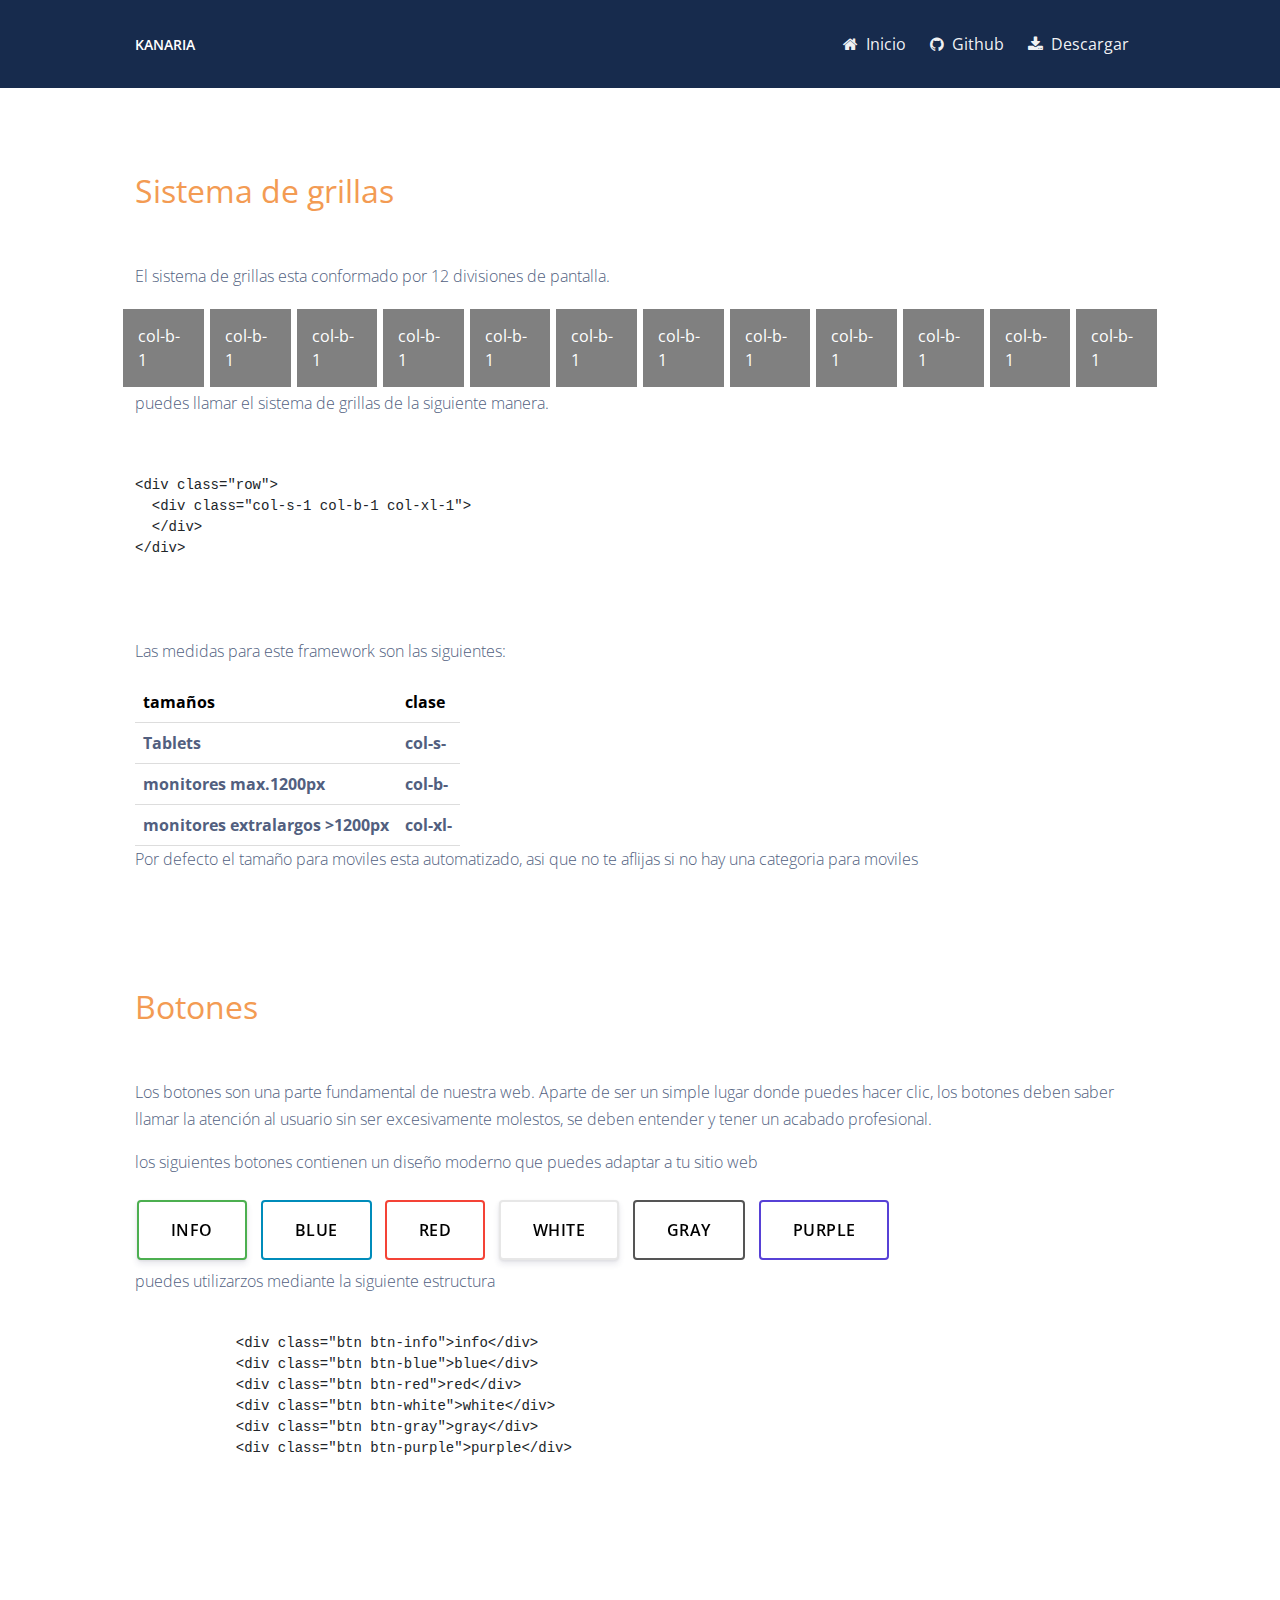
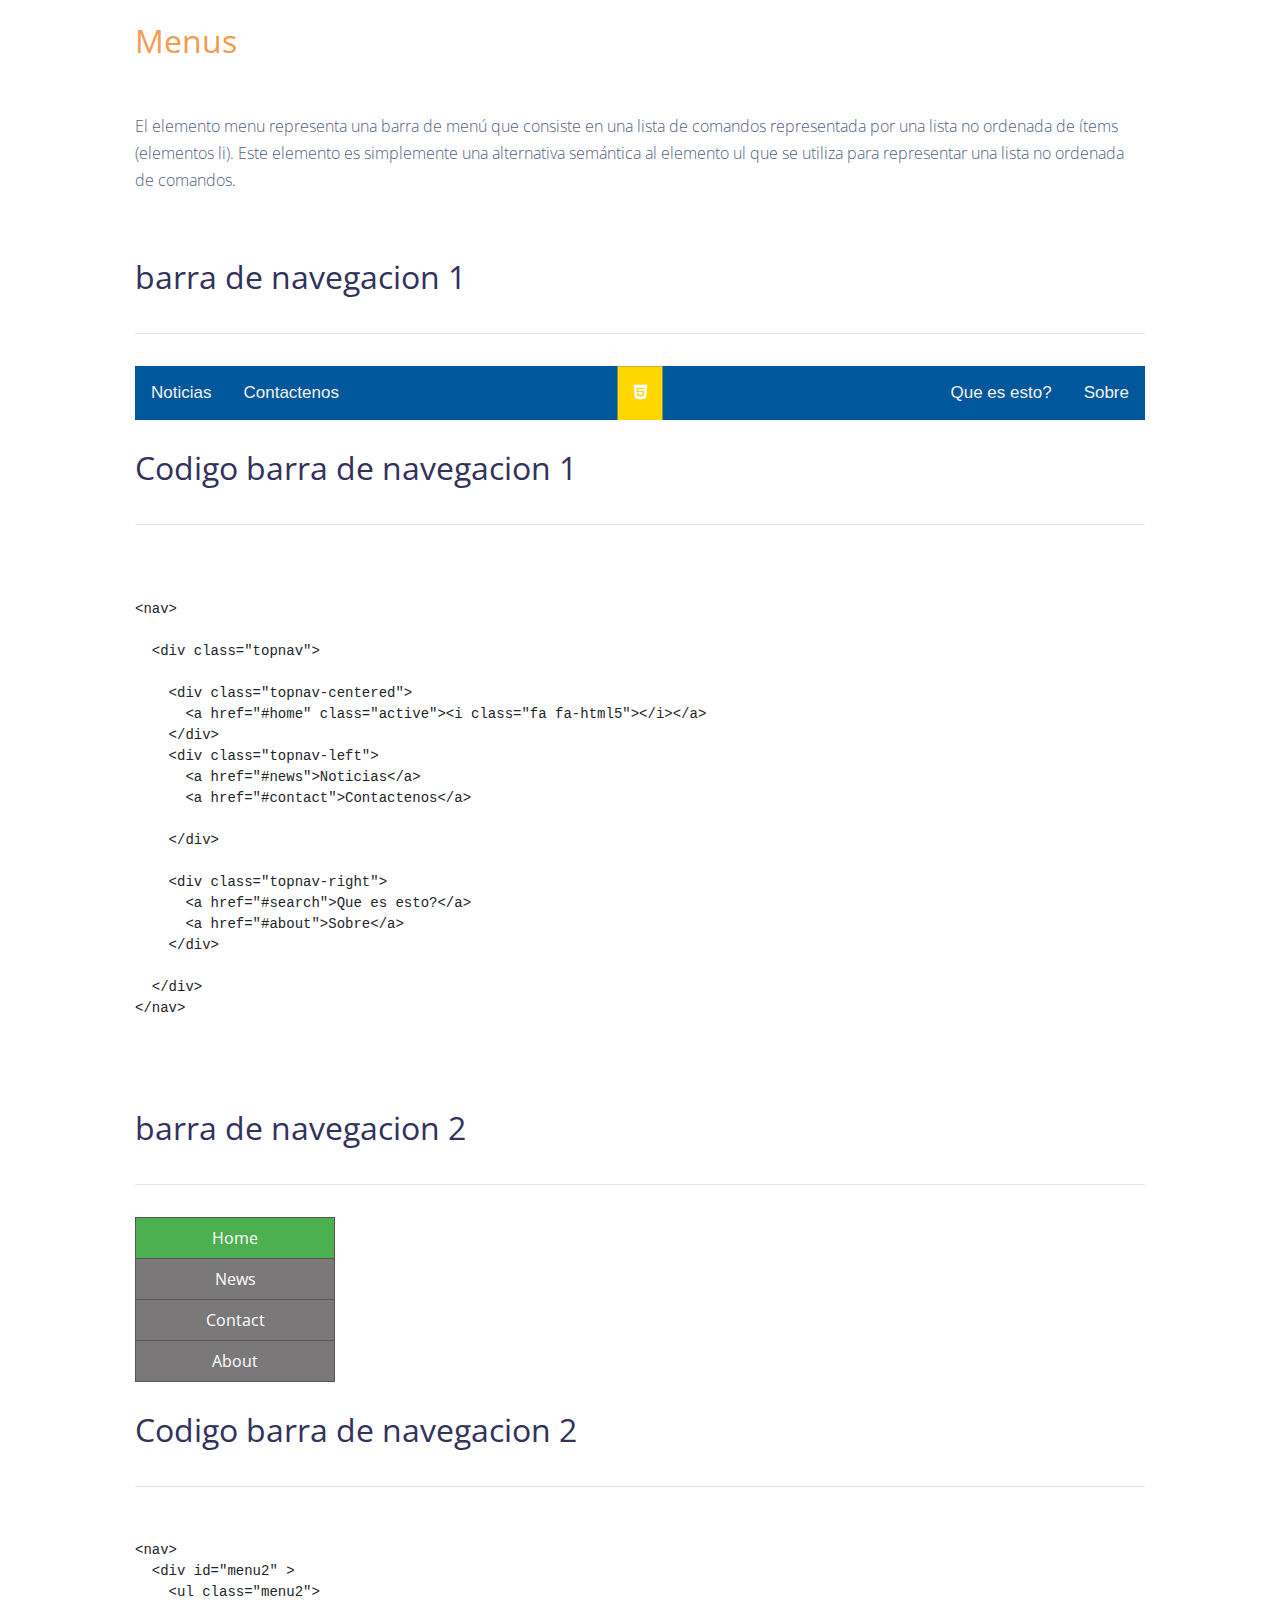
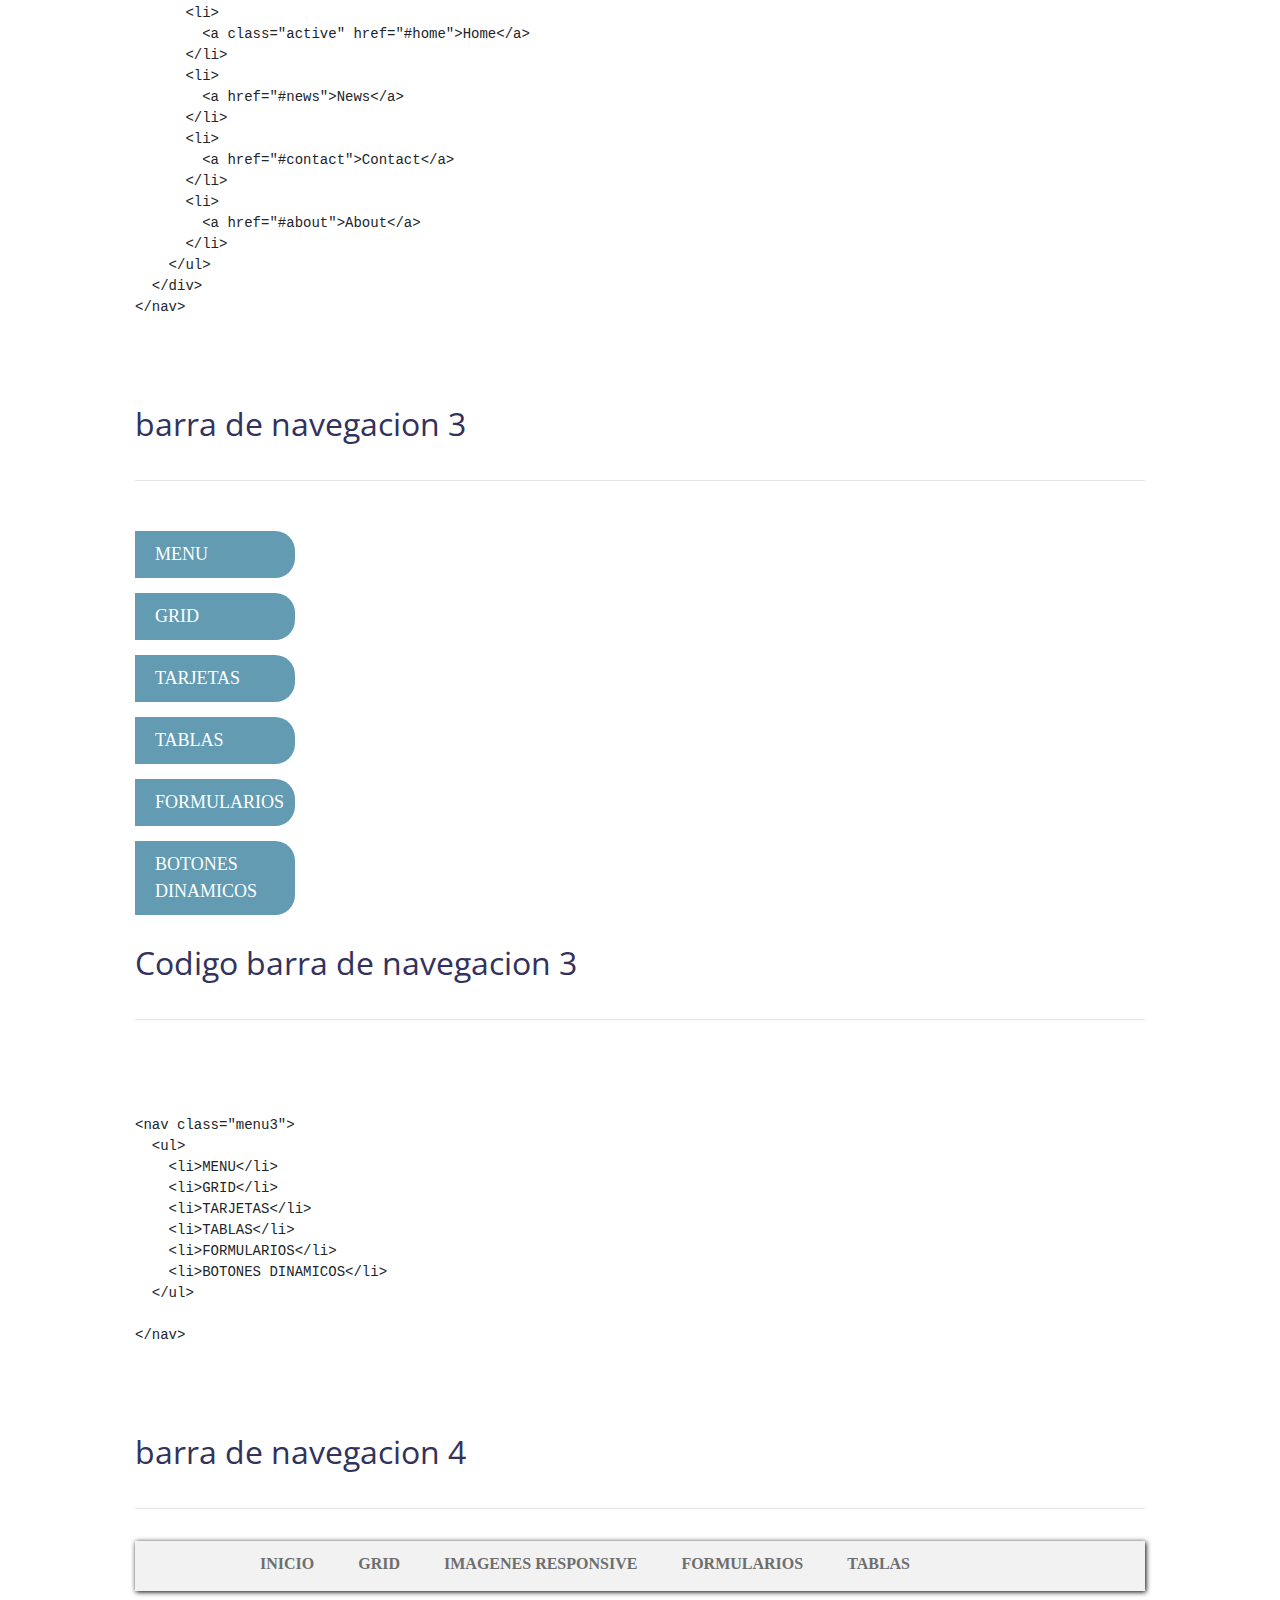
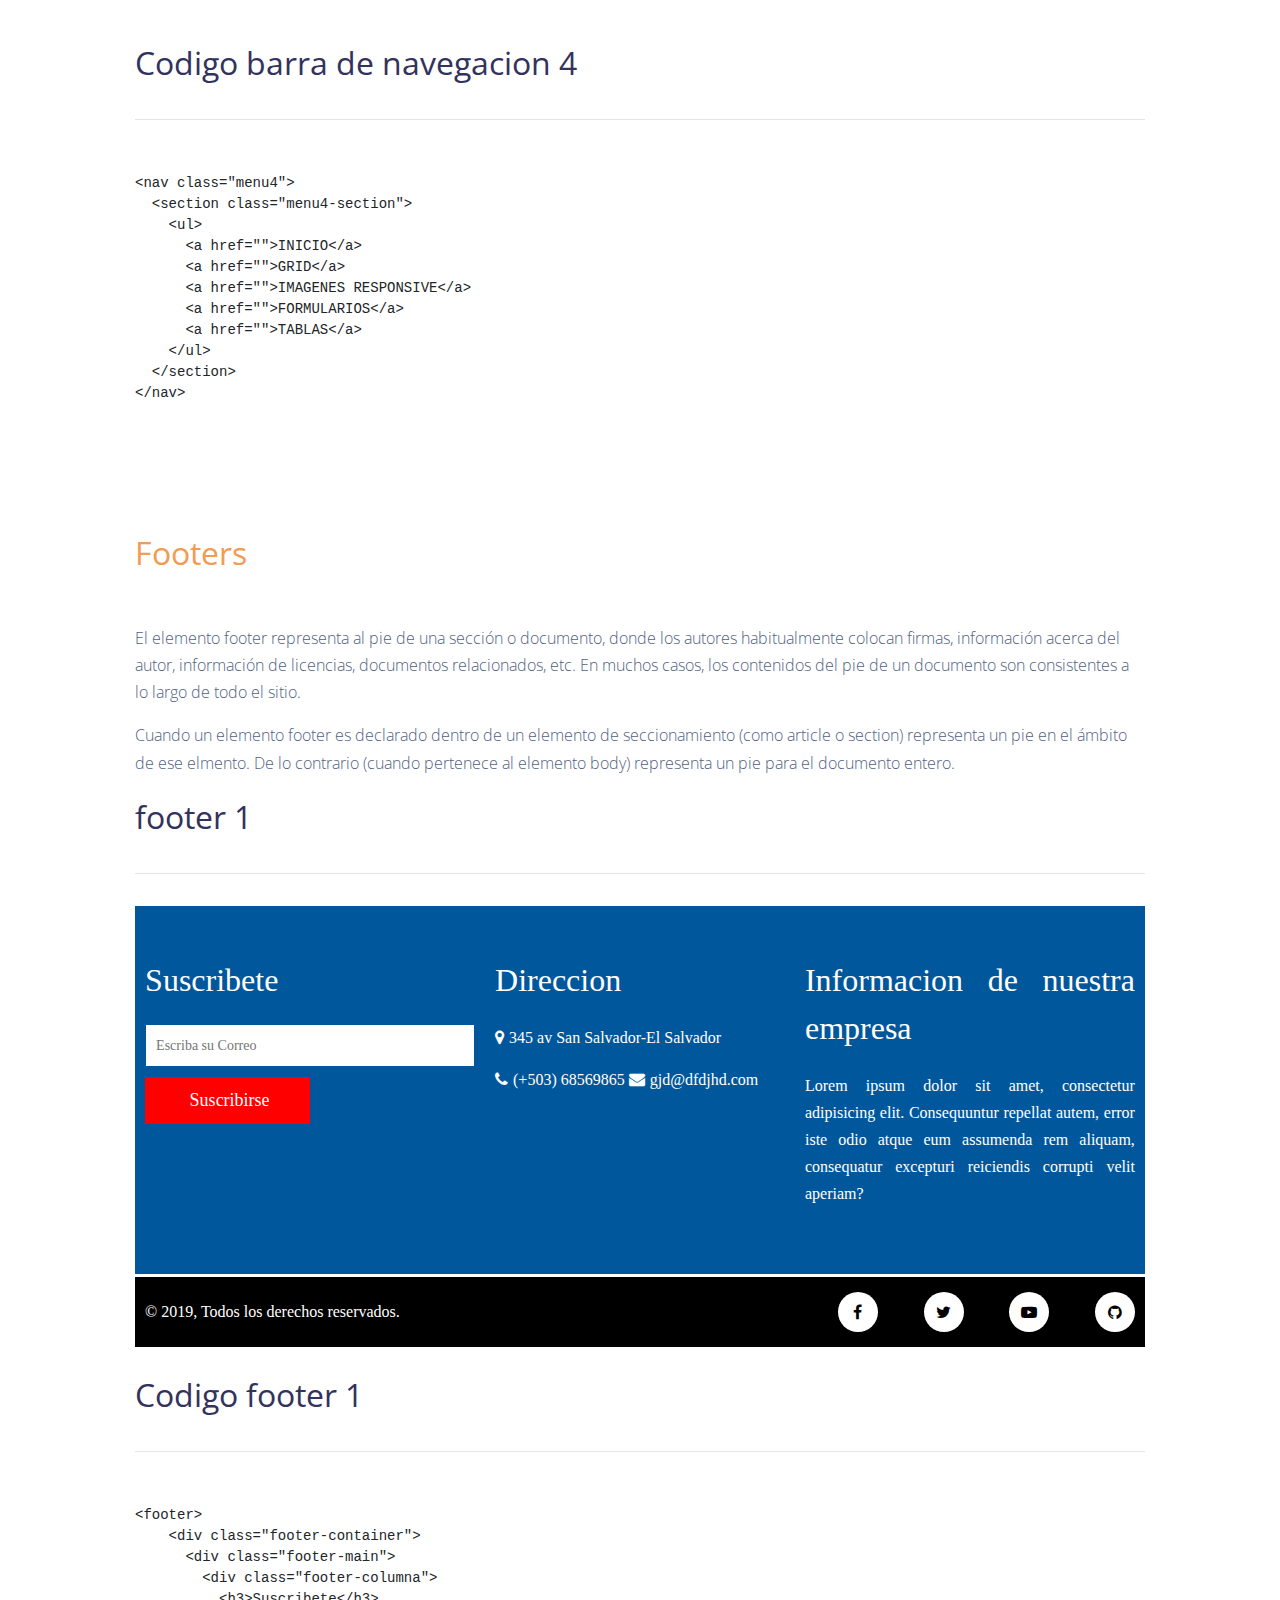
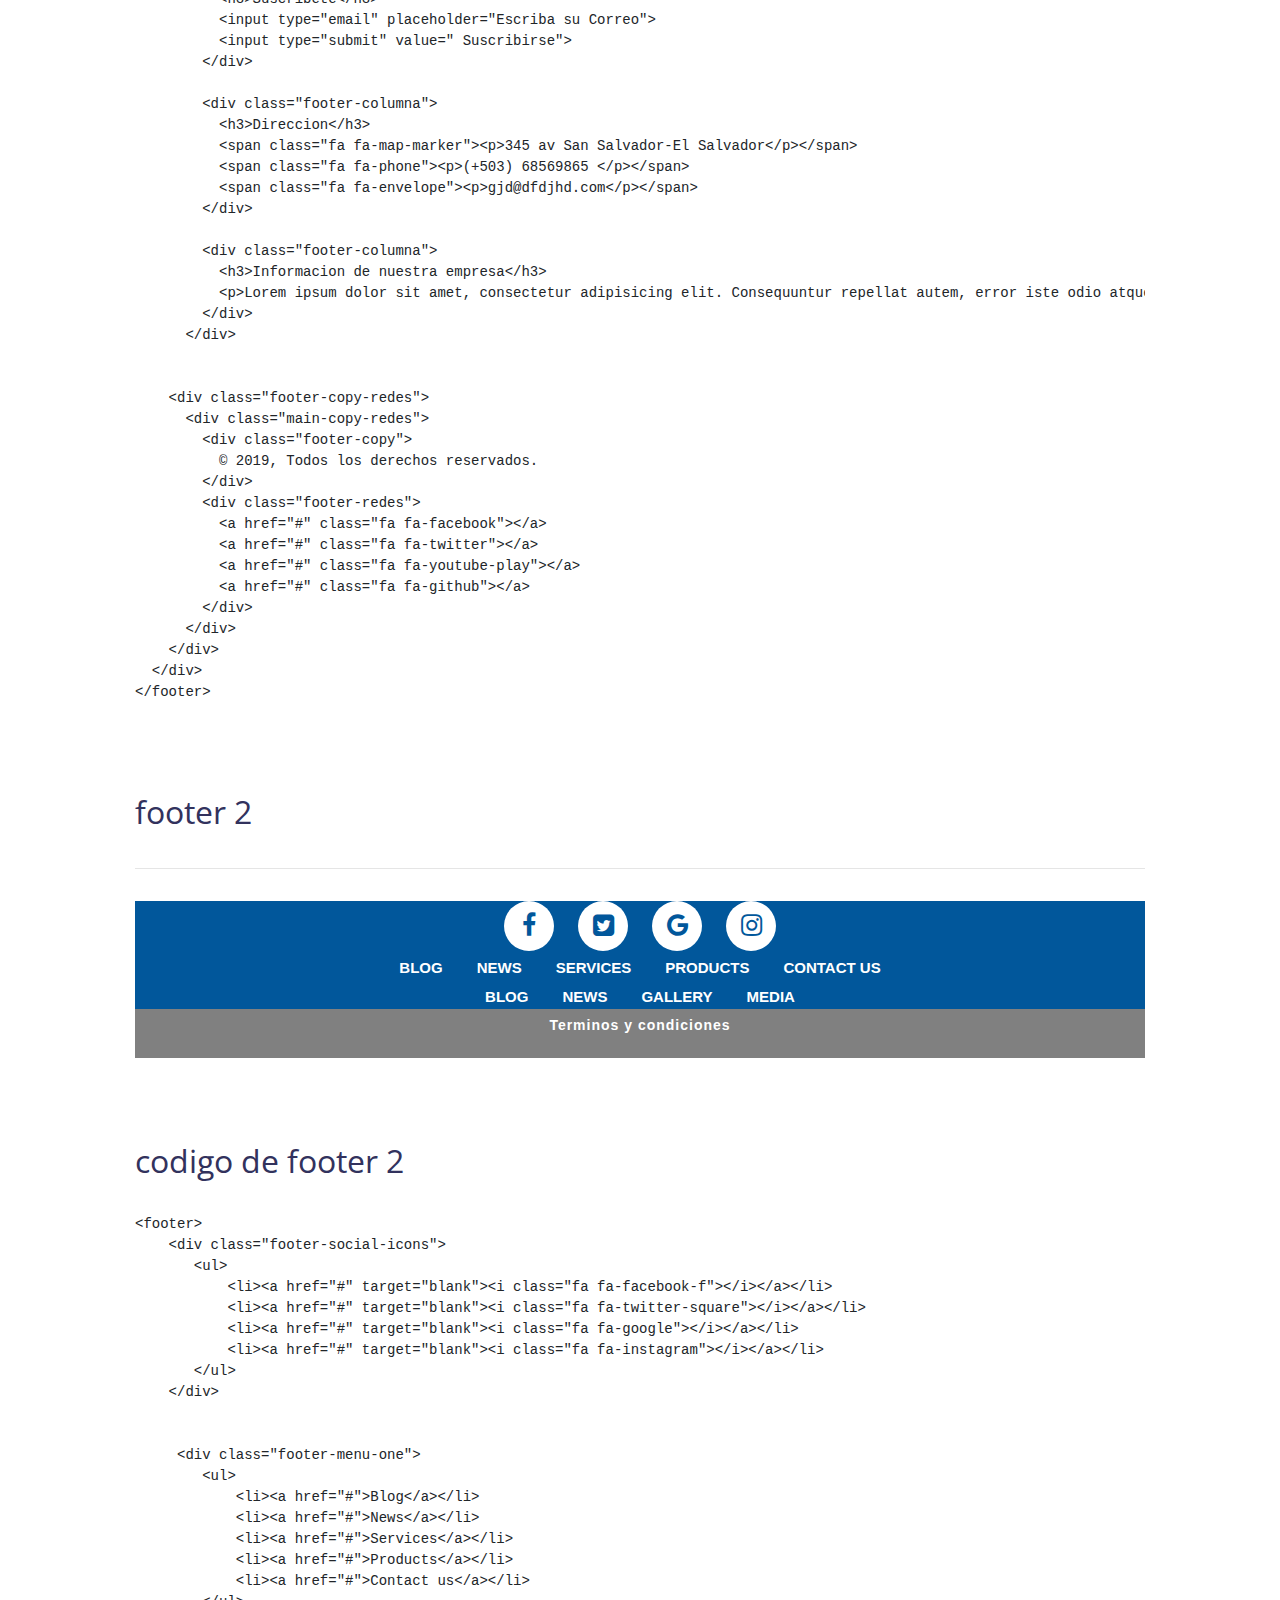
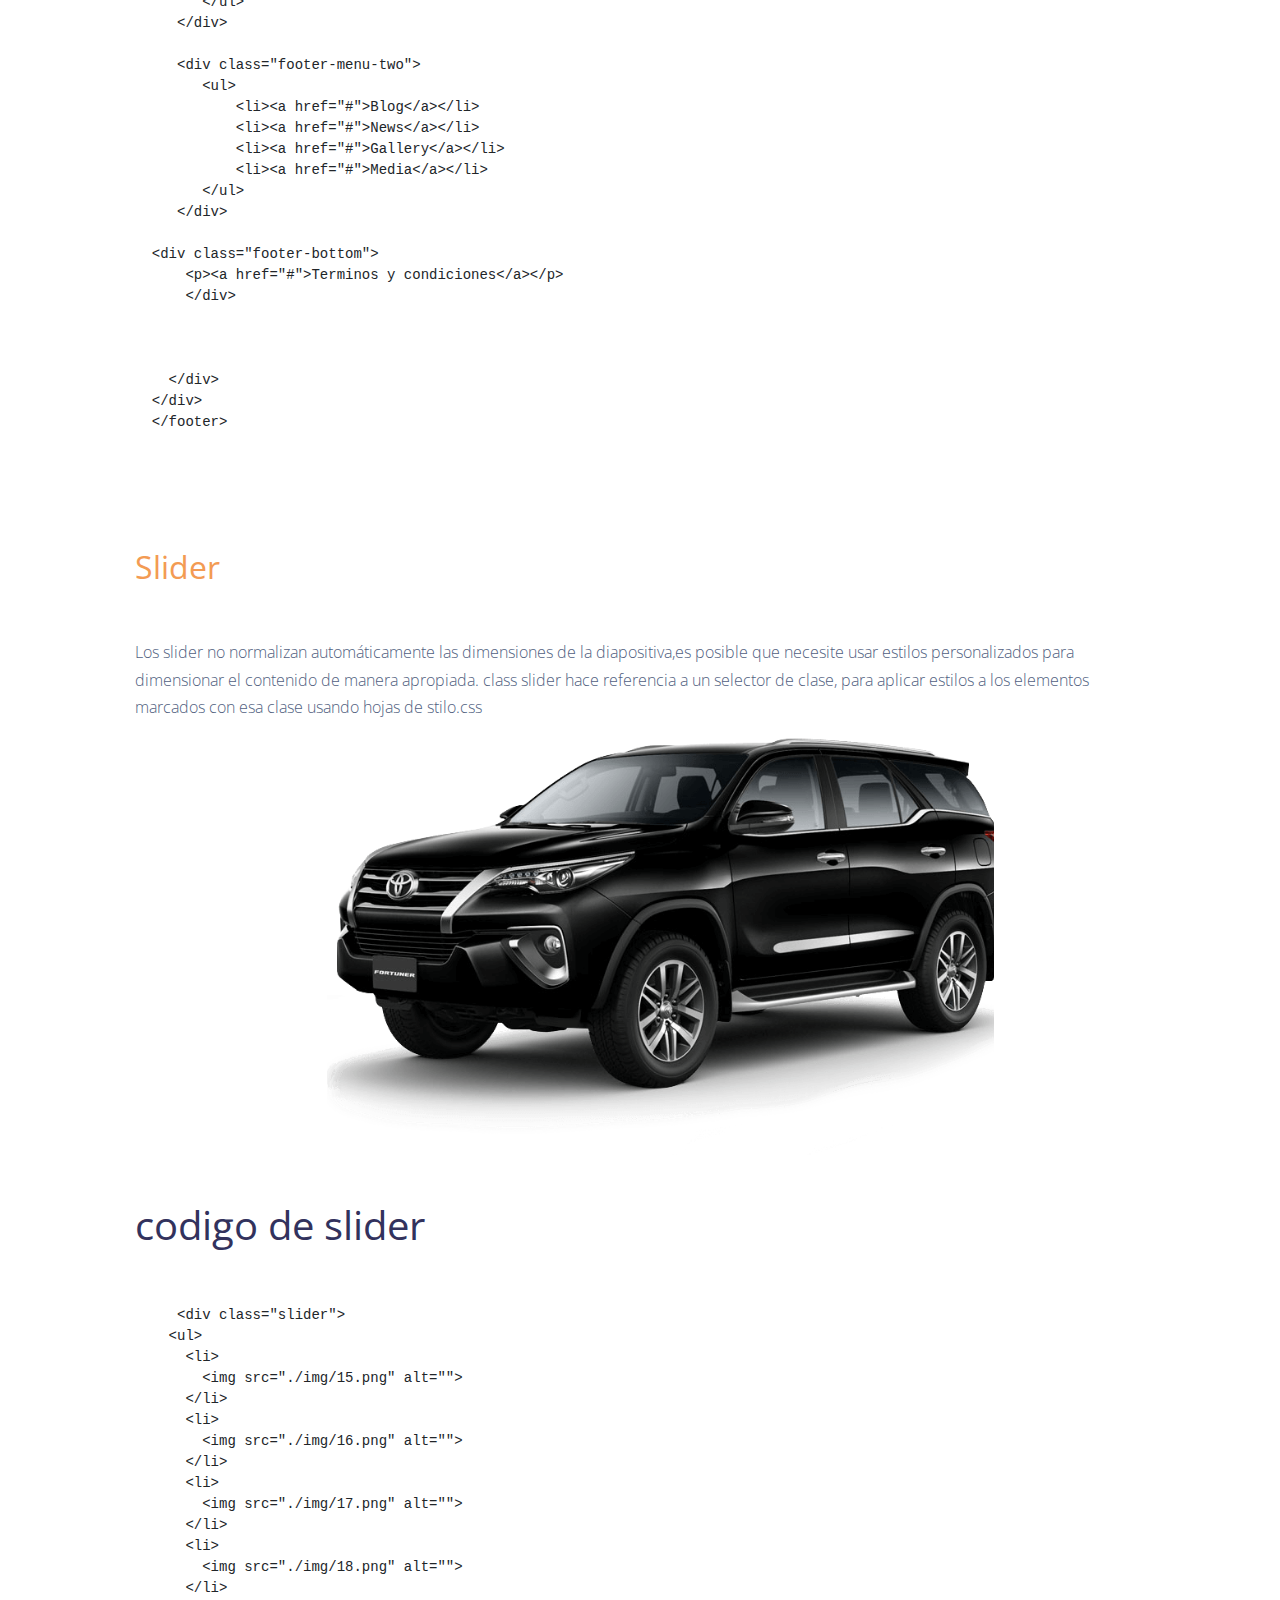
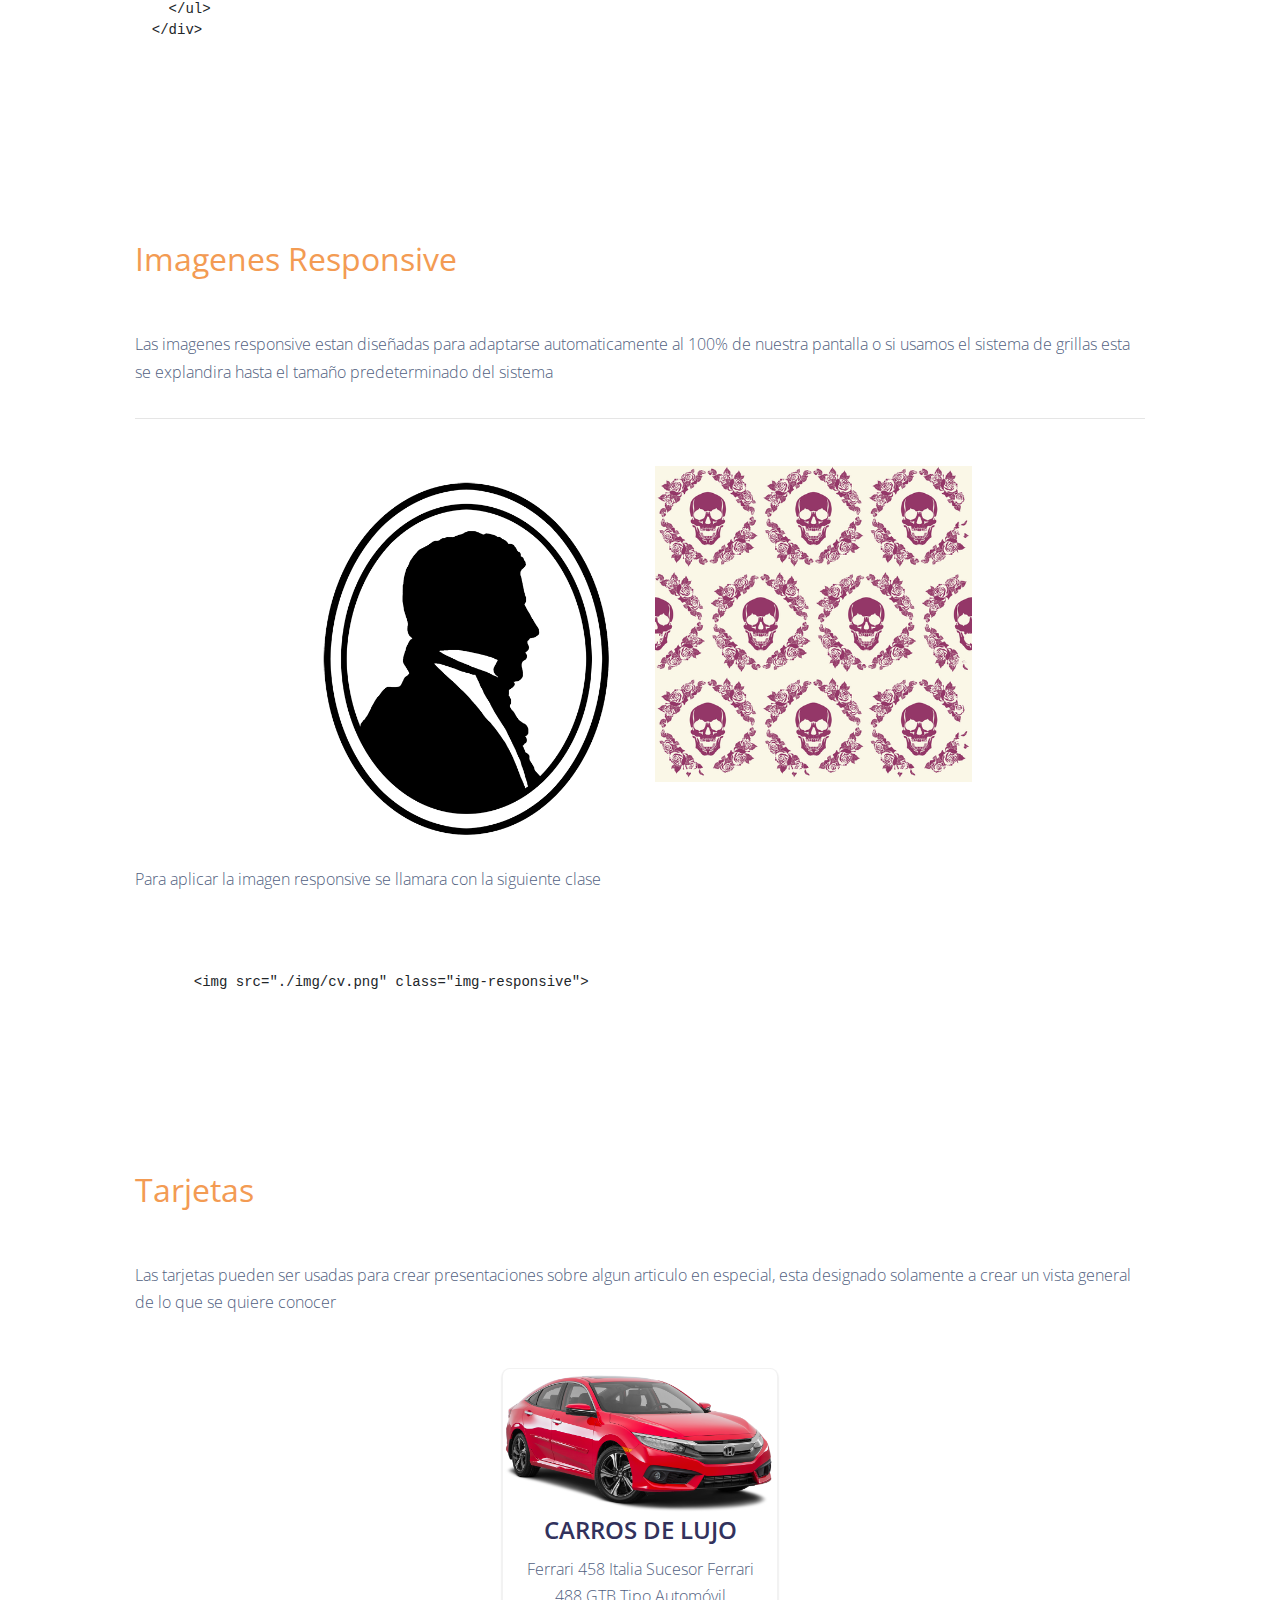
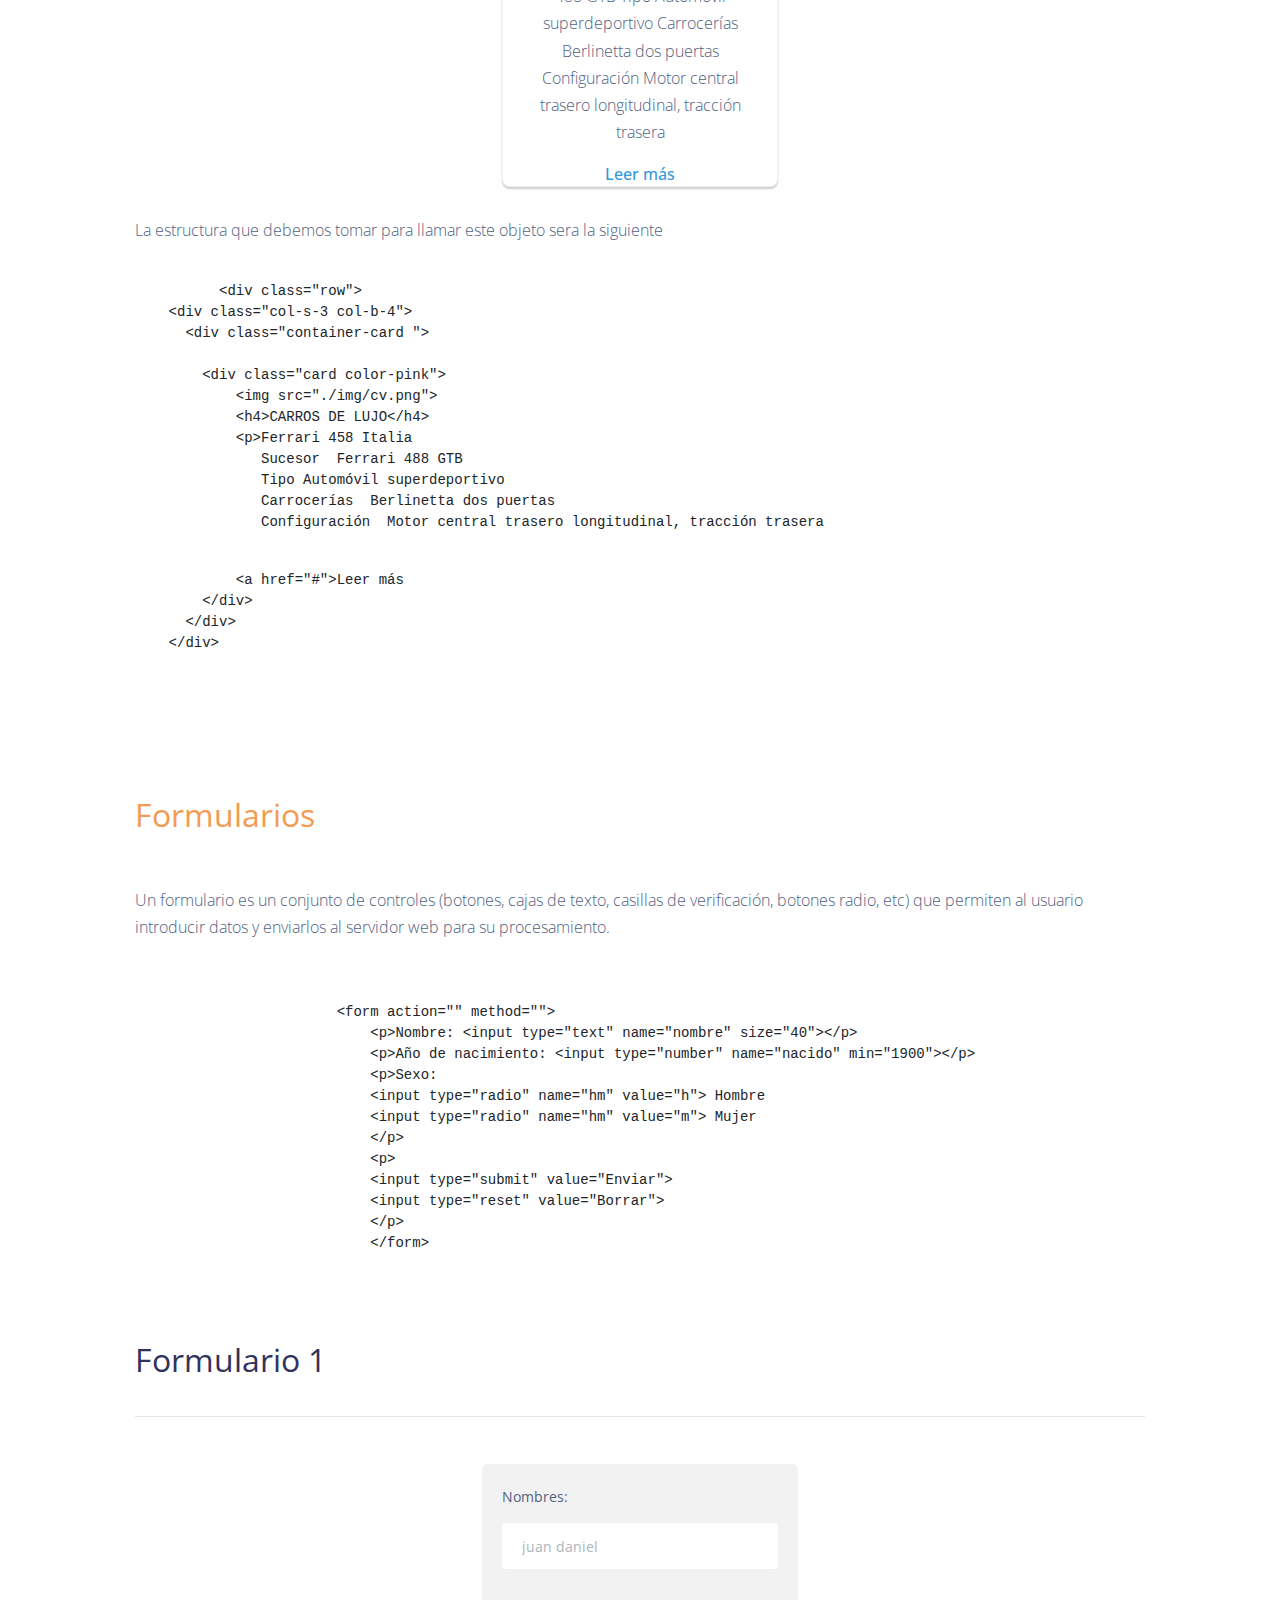
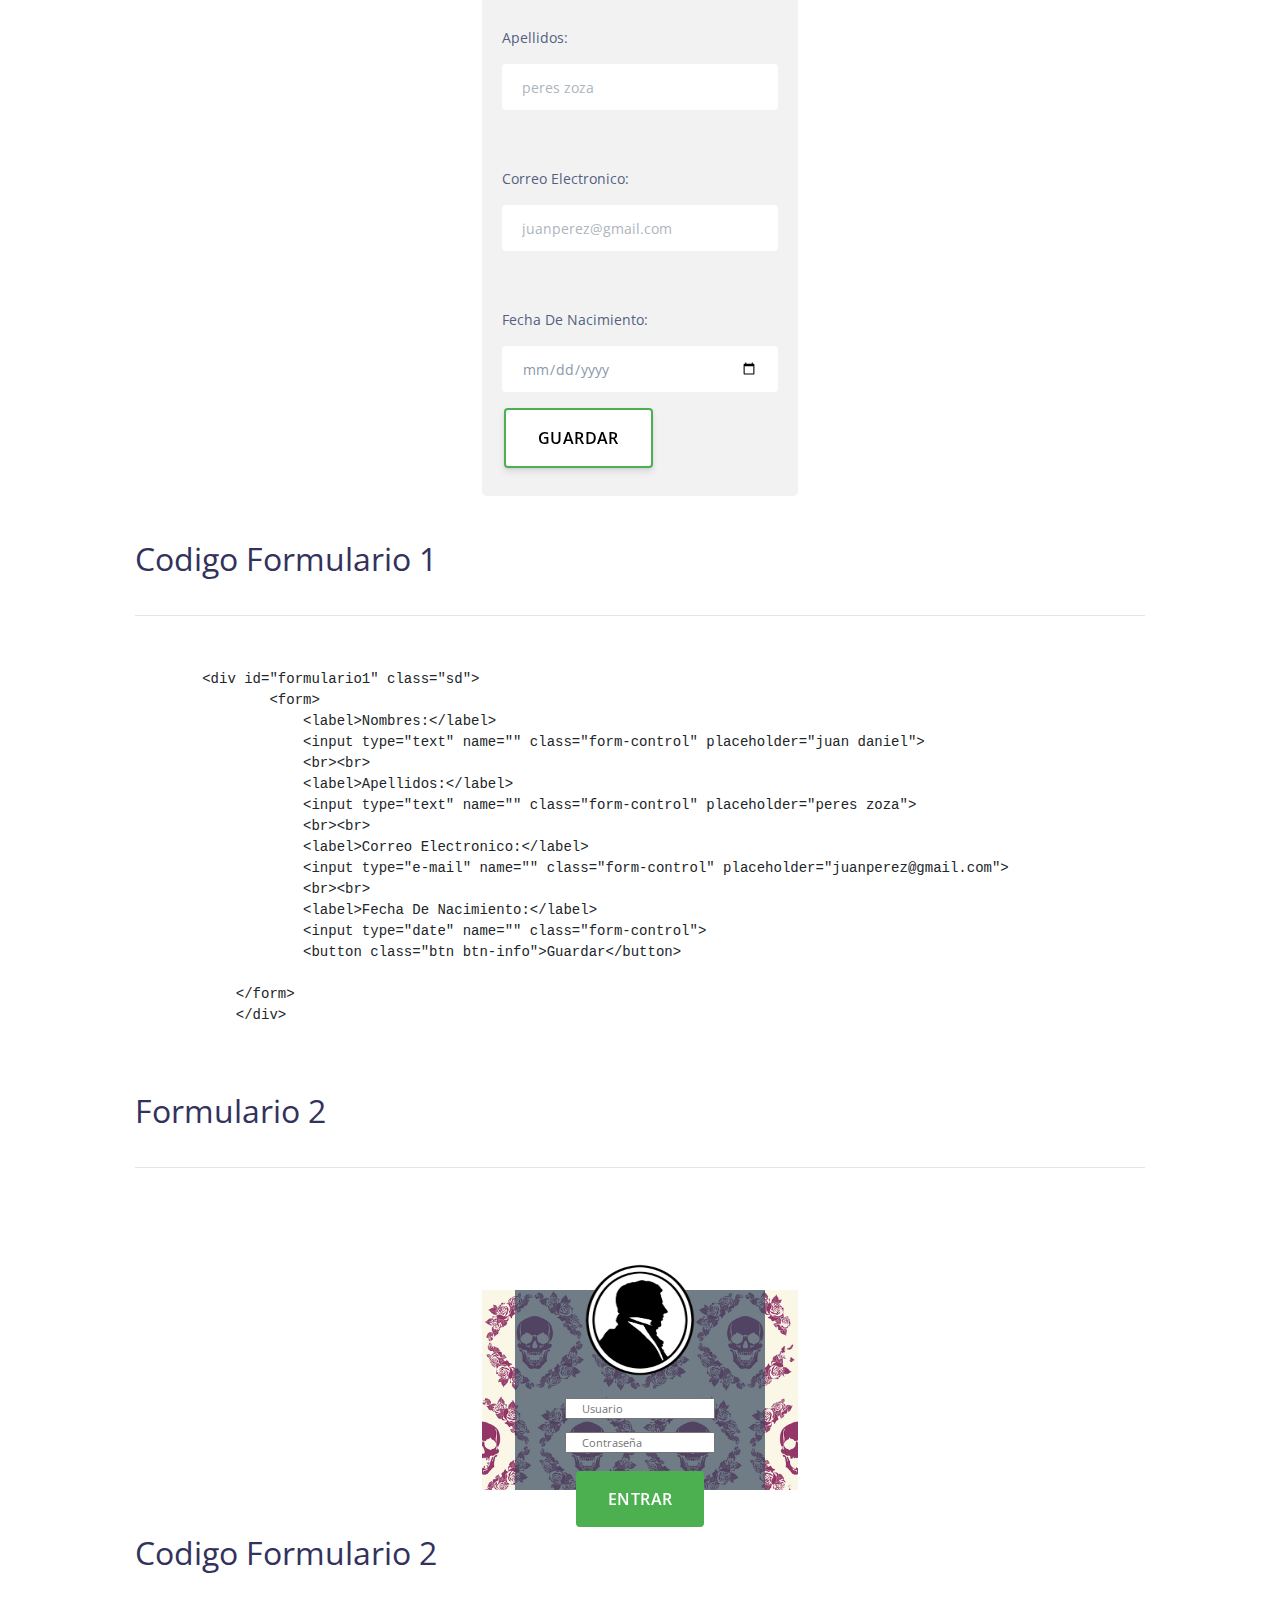
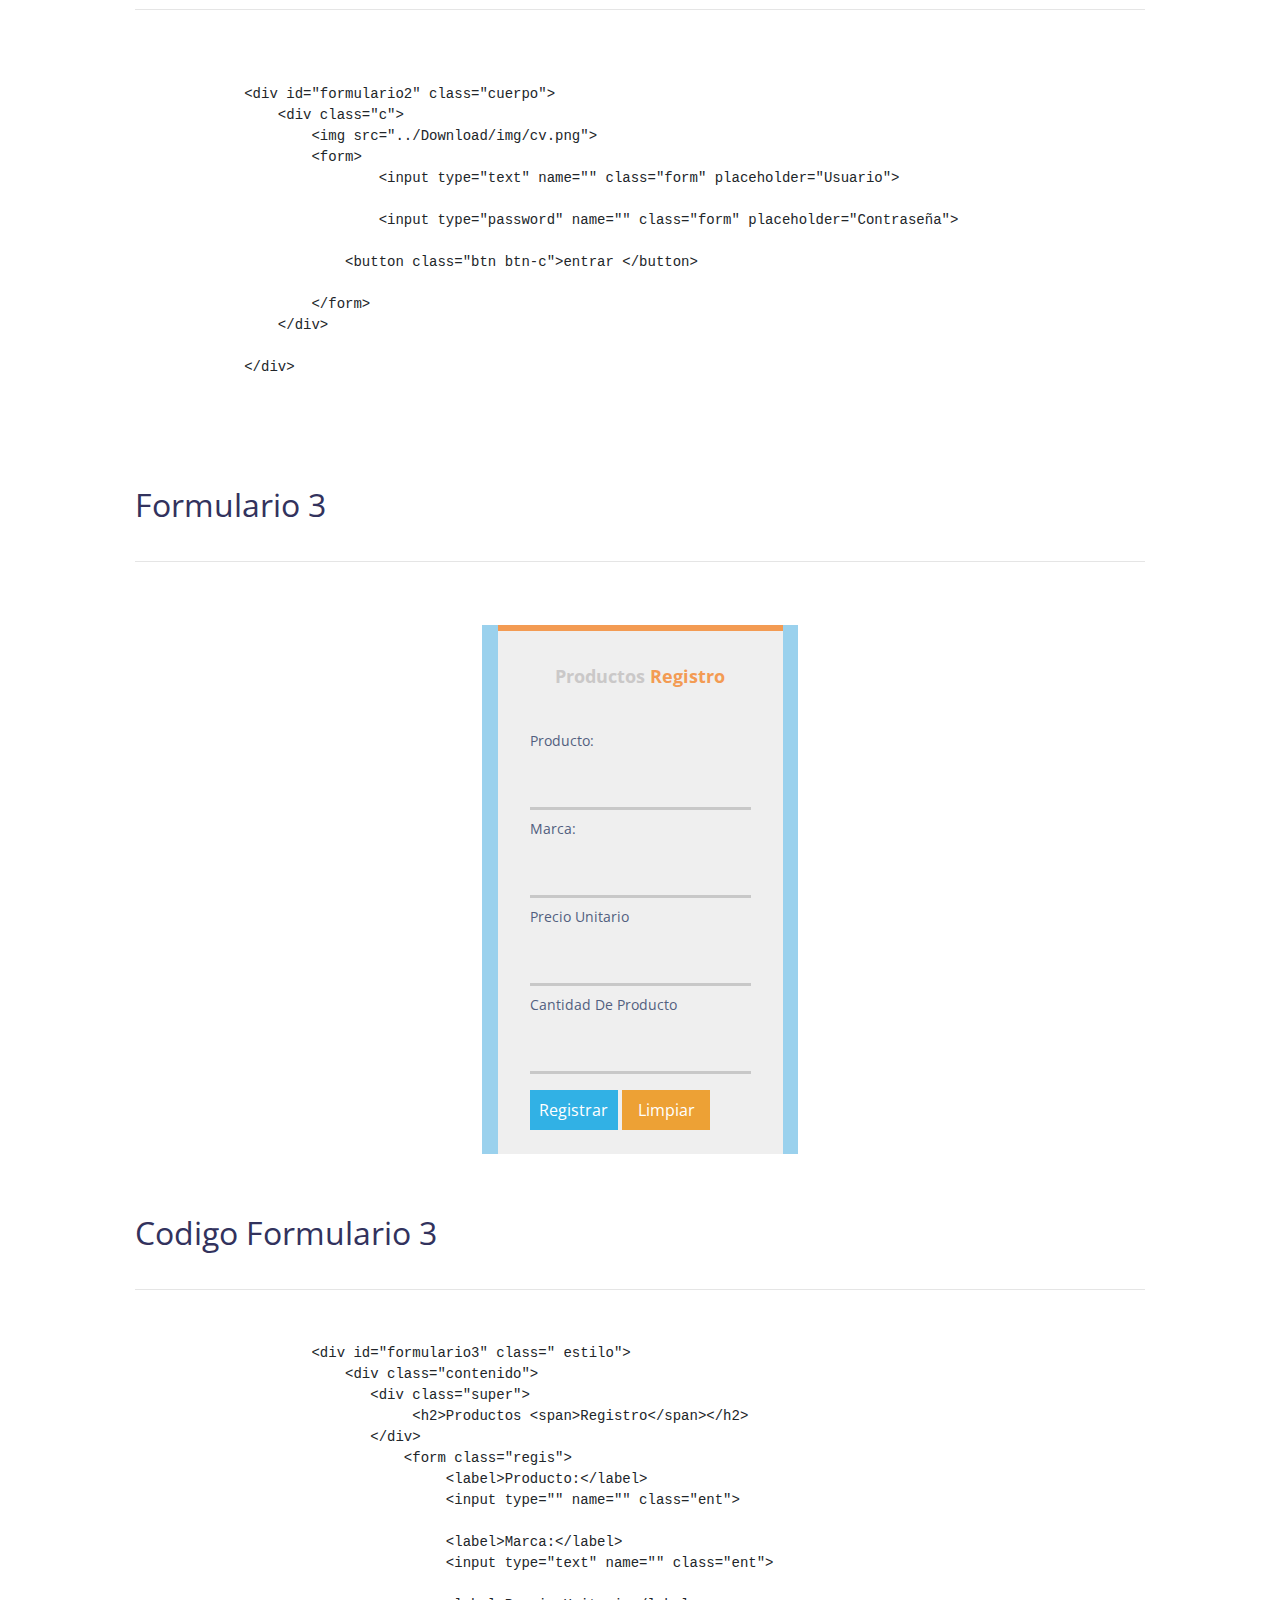
==== pages/Documentacion.html @ a64e55ee "framework" ====
<!DOCTYPE html>
<html lang="es">

<head>
  <meta charset="utf-8">
  <meta name="viewport" content="width=device-width, initial-scale=1, shrink-to-fit=no">
  <meta name="description" content="Start your development with a Design System for Bootstrap 4.">
  <meta name="author" content="Creative Tim">
  <title>Kanaria framework</title>
  <!-- Favicon -->
  <link href="../assets/img/brand/favicon.png" rel="icon" type="image/png">
  <!-- Fonts -->
  <link href="https://fonts.googleapis.com/css?family=Open+Sans:300,400,600,700" rel="stylesheet">
  <!-- Icons -->
  <link href="../assets/vendor/nucleo/css/nucleo.css" rel="stylesheet">
  <link href="../assets/vendor/font-awesome/css/font-awesome.min.css" rel="stylesheet">
  <!-- Argon CSS -->
  <link type="text/css" href="../assets/css/argon.css?v=1.0.1" rel="stylesheet">
  <link rel="stylesheet" type="text/css" href="../Download/kanaria.css">


</head>

<body>
      <nav class="navbar navbar-expand-lg navbar-dark bg-default">
        <div class="container">
          <a class="navbar-brand" href="../index.html">Kanaria</a>
          <button class="navbar-toggler" type="button" data-toggle="collapse" data-target="#navbar-info" aria-controls="navbar-info" aria-expanded="false" aria-label="Toggle navigation">
            <span class="navbar-toggler-icon"></span>
          </button>
          <div class="collapse navbar-collapse" id="navbar-info">
            <div class="navbar-collapse-header">
              <div class="row">
                <div class="col-6 collapse-brand">
                  <a href="../index.html">
                    <img src="../assets/img/brand/kanaria.png">
                  </a>
                </div>
                <div class="col-6 collapse-close">
                  <button type="button" class="navbar-toggler" data-toggle="collapse" data-target="#navbar-info" aria-controls="navbar-info" aria-expanded="false" aria-label="Toggle navigation">
                    <span></span>
                    <span></span>
                  </button>
                </div>
              </div>
            </div>
            <ul class="navbar-nav ml-auto">
              <li class="nav-item">
                <a class="nav-link nav-link-icon" href="../index.html">
                  <i class="fa fa-home"></i>
                  <span class="nav-link-inner--text">Inicio</span>
                </a>
              </li>
              <li class="nav-item">
                <a class="nav-link nav-link-icon" href="#">
                  <i class="fa fa-github"></i>
                  <span class="nav-link-inner--text">Github</span>
                </a>
              </li>
              <li class="nav-item">
                <a class="nav-link nav-link-icon" href="../Download/kanaria.zip" target="_blank" download="kanaria.zip">
                  <i class="fa fa-download"></i>
                  <span class="nav-link-inner--text">Descargar</span>
                </a>
              </li>
            </ul>
          </div>
        </div>
      </nav>
    </section>

   
    <section class="section section-components pb-0" id="section-components">
      <div class="container">
        <div class="row justify-content-center">
          <div class="col-lg-12">
            <!-- sistema de grillas -->
            <h2 class="mb-5">
              <span>Sistema de grillas</span>
            </h2>
            <p>El sistema de grillas esta conformado por 12 divisiones de pantalla.</p>
            <div class="row">
              <div class="col-b-1" style="background-color: gray;  border-style: solid;border-color: white; color: white;">col-b-1</div>
              <div class="col-b-1" style="background-color: gray;  border-style: solid;border-color: white; color: white;">col-b-1</div>
              <div class="col-b-1" style="background-color: gray;  border-style: solid;border-color: white; color: white;">col-b-1</div>
              <div class="col-b-1" style="background-color: gray;  border-style: solid;border-color: white; color: white;">col-b-1</div>
              <div class="col-b-1" style="background-color: gray;  border-style: solid;border-color: white; color: white;">col-b-1</div>
              <div class="col-b-1" style="background-color: gray;  border-style: solid;border-color: white; color: white;">col-b-1</div>
              <div class="col-b-1" style="background-color: gray;  border-style: solid;border-color: white; color: white;">col-b-1</div>
              <div class="col-b-1" style="background-color: gray;  border-style: solid;border-color: white; color: white;">col-b-1</div>
              <div class="col-b-1" style="background-color: gray;  border-style: solid;border-color: white; color: white;">col-b-1</div>
              <div class="col-b-1" style="background-color: gray;  border-style: solid;border-color: white; color: white;">col-b-1</div>
              <div class="col-b-1" style="background-color: gray;  border-style: solid;border-color: white; color: white;">col-b-1</div>
              <div class="col-b-1" style="background-color: gray;  border-style: solid;border-color: white; color: white;">col-b-1</div>
            </div>

            <p>puedes llamar el sistema de grillas de la siguiente manera.</p>
            <pre> 
            <code  >
&lt;div class="row">
  &lt;div class="col-s-1 col-b-1 col-xl-1">
  &lt;/div>
&lt;/div>


            </code></pre>
            <p>Las medidas para este framework son las siguientes:</p>
            <table>
              <thead style="color: black;">
                <tr>
                  <th>
                    tamaños
                  </th>
                  <th>
                    clase
                  </th>
                </tr>
              </thead>
              <tbody>
                <tr>
                  <th>Tablets</th>
                  <th>col-s-</th>
                </tr>
                <tr>
                  <th>monitores max.1200px</th>
                  <th>col-b-</th>
                </tr> 
                <tr>
                  <th>monitores extralargos >1200px</th>
                  <th>col-xl-</th>
                </tr>
              </tbody>
            </table>
            <p>Por defecto el tamaño para moviles esta automatizado, asi que no te aflijas si no hay una categoria para moviles</p>


          </div><!--end col-lg-12-->
        </div><!---end row justify-->
      </div><!--end container-->
    </section>
        <section class="section section-components pb-0" id="section-components">
      <div class="container">
        <div class="row justify-content-center">
          <div class="col-lg-12">
            <!-- Basic elements -->
            <h2 class="mb-5">
              <span>Botones</span>
            </h2>
            <p>Los botones son una parte fundamental de nuestra web. Aparte de ser un simple lugar donde puedes hacer clic, los botones deben saber llamar la atención al usuario sin ser excesivamente molestos, se deben entender y tener un acabado profesional.</p>
            <p>los siguientes botones contienen un diseño moderno que puedes adaptar a tu sitio web</p>
            <div class="btn btn-info">info</div>
            <div class="btn btn-blue">blue</div>
            <div class="btn btn-red">red</div>
            <div class="btn btn-white">white</div>
            <div class="btn btn-gray">gray</div>
            <div class="btn btn-purple">purple</div>
            <p>puedes utilizarzos mediante la siguiente estructura</p>
            <pre>
              <code>
            &lt;div class="btn btn-info">info&lt;/div>
            &lt;div class="btn btn-blue">blue&lt;/div>
            &lt;div class="btn btn-red">red&lt;/div>
            &lt;div class="btn btn-white">white&lt;/div>
            &lt;div class="btn btn-gray">gray&lt;/div>
            &lt;div class="btn btn-purple">purple&lt;/div>
                
              </code>
            </pre>

          </div><!--end col-lg-12-->
        </div><!---end row justify-->
      </div><!--end container-->
    </section>


        <section class="section section-components pb-0" id="section-components">
            <div class="container">
                <h2 class="mb-5">
                    <span>Menus</span>
                </h2>
                <p>El elemento menu representa una barra de menú que consiste en una lista de comandos representada por una lista no ordenada de ítems (elementos li). Este elemento es simplemente una alternativa semántica al elemento ul que se utiliza para representar una lista no ordenada de comandos. <p>


                <br>
                <h2>barra de navegacion 1</h2>
                <hr>

                <nav>

                    <div class="topnav">

                        <div class="topnav-centered">
                            <a href="#home" class="active"><i class="fa fa-html5"></i></a>
                        </div>
                        <div class="topnav-left">
                            <a href="#news">Noticias</a>
                            <a href="#contact">Contactenos</a>

                        </div>

                        <div class="topnav-right">
                            <a href="#search">Que es esto?</a>
                            <a href="#about">Sobre</a>
                        </div>

                    </div> 

                </nav>

                <br>
                <h2>Codigo barra de navegacion 1</h2>
                <hr>

                <pre>
<code>

&lt;nav>

  &lt;div class="topnav">

    &lt;div class="topnav-centered">
      &lt;a href="#home" class="active">&lt;i class="fa fa-html5">&lt;/i>&lt;/a>
    &lt;/div>
    &lt;div class="topnav-left">
      &lt;a href="#news">Noticias&lt;/a>
      &lt;a href="#contact">Contactenos&lt;/a>

    &lt;/div>

    &lt;div class="topnav-right">
      &lt;a href="#search">Que es esto?&lt;/a>
      &lt;a href="#about">Sobre&lt;/a>
    &lt;/div>

  &lt;/div> 
&lt;/nav>
</code> </pre>
                <br>


                <br>
                <h2>barra de navegacion 2</h2>
                <hr>


                <nav>
                    <div id="menu2" >
                        <ul class="menu2">
                            <li>
                                <a class="active" href="#home">Home</a>
                            </li>
                            <li>
                                <a href="#news">News</a>
                            </li>
                            <li>
                                <a href="#contact">Contact</a>
                            </li>
                            <li>
                                <a href="#about">About</a>
                            </li>
                        </ul>
                    </div>
                </nav>

                <br>
                <h2>Codigo barra de navegacion 2</h2>
                <hr>

                <pre>
       <code>
&lt;nav>
  &lt;div id="menu2" >
    &lt;ul class="menu2">
      &lt;li>
        &lt;a class="active" href="#home">Home&lt;/a>
      &lt;/li>
      &lt;li>
        &lt;a href="#news">News&lt;/a>
      &lt;/li>
      &lt;li>
        &lt;a href="#contact">Contact&lt;/a>
      &lt;/li>
      &lt;li>
        &lt;a href="#about">About&lt;/a>
      &lt;/li>
    &lt;/ul>
  &lt;/div>
&lt;/nav> 

       </code> </pre>

                <br>
                <h2>barra de navegacion 3</h2>
                <hr>

                <nav>
                    <nav class="menu3" >
                        <ul>
                            <li>MENU</li>
                            <li>GRID</li>
                            <li>TARJETAS</li>
                            <li>TABLAS</li>
                            <li>FORMULARIOS</li>
                            <li>BOTONES DINAMICOS</li>  
                        </ul>

                    </nav>
                </nav>

                <br>
                <h2>Codigo barra de navegacion 3</h2>
                <hr>

                <pre>
      <code>
          <nav>
&lt;nav class="menu3">
  &lt;ul>
    &lt;li>MENU&lt;/li>
    &lt;li>GRID&lt;/li>
    &lt;li>TARJETAS&lt;/li>
    &lt;li>TABLAS&lt;/li>
    &lt;li>FORMULARIOS&lt;/li>
    &lt;li>BOTONES DINAMICOS&lt;/li>  
  &lt;/ul>

&lt;/nav>

      </code></pre>

 <br>
<h2>barra de navegacion 4</h2>
  <hr>

<nav class="menu4">
  <section class="menu4-section">
  <ul>
  <a href="">INICIO</a>
  <a href="">GRID</a>
  <a href="">IMAGENES RESPONSIVE</a>
  <a href="">FORMULARIOS</a>
  <a href="">TABLAS</a> 
  </ul>
  </section>
</nav>
 <br>

 <br>
<h2>Codigo barra de navegacion 4</h2>
  <hr>

<pre>
      <code>
&lt;nav class="menu4">
  &lt;section class="menu4-section">
    &lt;ul>
      &lt;a href="">INICIO&lt;/a>
      &lt;a href="">GRID&lt;/a>
      &lt;a href="">IMAGENES RESPONSIVE&lt;/a>
      &lt;a href="">FORMULARIOS&lt;/a>
      &lt;a href="">TABLAS&lt;/a> 
    &lt;/ul>
  &lt;/section>
&lt;/nav>

</code></pre>
 <br>
 </div>
                </section>



            <section class="section section-components pb-0" id="section-components">
               <div class="container">
                <h2 class="mb-5">
                    <span>Footers</span>
                </h2> 

                <p>El elemento footer representa al pie de una sección o documento, donde los autores habitualmente colocan firmas, información acerca del autor, información de licencias, documentos relacionados, etc. En muchos casos, los contenidos del pie de un documento son consistentes a lo largo de todo el sitio.</p>

                <p>Cuando un elemento footer es declarado dentro de un elemento de seccionamiento (como article o section) representa un pie en el ámbito de ese elmento. De lo contrario (cuando pertenece al elemento body) representa un pie para el documento entero. </p>

                <h2>footer 1</h2>
                <hr>
                <footer>
                    <div class="footer-container">
                        <div class="footer-main">
                            <div class="footer-columna">
                                <h3>Suscribete</h3>
                                <input type="email" placeholder="Escriba su Correo">
                                <input type="submit" value=" Suscribirse">
                            </div>

                            <div class="footer-columna">
                                <h3>Direccion</h3>
                                <span class="fa fa-map-marker"><p>345 av San Salvador-El Salvador</p></span>
                                <span class="fa fa-phone"><p>(+503) 68569865 </p></span>
                                <span class="fa fa-envelope"><p>gjd@dfdjhd.com</p></span>
                            </div>

                            <div class="footer-columna">
                                <h3>Informacion de nuestra empresa</h3>
                                <p>Lorem ipsum dolor sit amet, consectetur adipisicing elit. Consequuntur repellat autem, error iste odio atque eum assumenda rem aliquam, consequatur excepturi reiciendis corrupti velit aperiam?</p>
                            </div>
                        </div>


                        <div class="footer-copy-redes">
                            <div class="main-copy-redes">
                                <div class="footer-copy">
                                    &copy; 2019, Todos los derechos reservados.
                                </div>
                                <div class="footer-redes">
                                    <a href="#" class="fa fa-facebook"></a>
                                    <a href="#" class="fa fa-twitter"></a>
                                    <a href="#" class="fa fa-youtube-play"></a>
                                    <a href="#" class="fa fa-github"></a>
                                </div>
                            </div>
                        </div>
                    </div>
                </footer>

                <br>
                <h2>Codigo footer 1</h2>
                <hr>

                <pre>
      <code>
&lt;footer>
    &lt;div class="footer-container">
      &lt;div class="footer-main">
        &lt;div class="footer-columna">
          &lt;h3>Suscribete&lt;/h3>
          &lt;input type="email" placeholder="Escriba su Correo">
          &lt;input type="submit" value=" Suscribirse">
        &lt;/div>

        &lt;div class="footer-columna">
          &lt;h3>Direccion&lt;/h3>
          &lt;span class="fa fa-map-marker">&lt;p>345 av San Salvador-El Salvador&lt;/p>&lt;/span>
          &lt;span class="fa fa-phone">&lt;p>(+503) 68569865 &lt;/p>&lt;/span>
          &lt;span class="fa fa-envelope">&lt;p>gjd@dfdjhd.com&lt;/p>&lt;/span>
        &lt;/div>

        &lt;div class="footer-columna">
          &lt;h3>Informacion de nuestra empresa&lt;/h3>
          &lt;p>Lorem ipsum dolor sit amet, consectetur adipisicing elit. Consequuntur repellat autem, error iste odio atque &lt;br> eum assumenda rem aliquam, consequatur excepturi reiciendis corrupti velit aperiam?&lt;/p>
        &lt;/div>
      &lt;/div>


    &lt;div class="footer-copy-redes">
      &lt;div class="main-copy-redes">
        &lt;div class="footer-copy">
          &copy; 2019, Todos los derechos reservados.
        &lt;/div>
        &lt;div class="footer-redes">
          &lt;a href="#" class="fa fa-facebook">&lt;/a>
          &lt;a href="#" class="fa fa-twitter">&lt;/a>
          &lt;a href="#" class="fa fa-youtube-play">&lt;/a>
          &lt;a href="#" class="fa fa-github">&lt;/a>
        &lt;/div>
      &lt;/div>
    &lt;/div>
  &lt;/div>
&lt;/footer>

</code></pre>
                <br>

                <br>
                <h2>footer 2</h2>
                <hr>

                <footer>
                    <div class="footer-social-icons">
                        <ul>
                            <li><a href="#" target="blank"><i class="fa fa-facebook-f"></i></a></li>
                            <li><a href="#" target="blank"><i class="fa fa-twitter-square"></i></a></li>
                            <li><a href="#" target="blank"><i class="fa fa-google"></i></a></li>
                            <li><a href="#" target="blank"><i class="fa fa-instagram"></i></a></li>
                        </ul> 
                    </div>


                    <div class="footer-menu-one">
                        <ul>
                            <li><a href="#">Blog</a></li>
                            <li><a href="#">News</a></li>
                            <li><a href="#">Services</a></li>
                            <li><a href="#">Products</a></li>
                            <li><a href="#">Contact us</a></li>
                        </ul> 
                    </div>

                    <div class="footer-menu-two">
                        <ul>
                            <li><a href="#">Blog</a></li>
                            <li><a href="#">News</a></li>
                            <li><a href="#">Gallery</a></li>
                            <li><a href="#">Media</a></li>
                        </ul> 
                    </div>


                <div class="footer-bottom">
                    <p><a href="#">Terminos y condiciones</a></p>
                </div>    
            </div>
        </div>
    </footer>

</code></pre>
    <section class="section section-components pb-0" id="section-components">
      <div class="container">
        <div class="row justify-content-center">
          <div class="col-lg-12">
            <!-- Basic elements -->
            <h2>codigo de footer 2</h2>
            <pre>
      <code>
&lt;footer>
    &lt;div class="footer-social-icons">
       &lt;ul>
           &lt;li>&lt;a href="#" target="blank">&lt;i class="fa fa-facebook-f">&lt;/i>&lt;/a>&lt;/li>
           &lt;li>&lt;a href="#" target="blank">&lt;i class="fa fa-twitter-square">&lt;/i>&lt;/a>&lt;/li>
           &lt;li>&lt;a href="#" target="blank">&lt;i class="fa fa-google">&lt;/i>&lt;/a>&lt;/li>
           &lt;li>&lt;a href="#" target="blank">&lt;i class="fa fa-instagram">&lt;/i>&lt;/a>&lt;/li>
       &lt;/ul> 
    &lt;/div>


     &lt;div class="footer-menu-one">
        &lt;ul>
            &lt;li>&lt;a href="#">Blog&lt;/a>&lt;/li>
            &lt;li>&lt;a href="#">News&lt;/a>&lt;/li>
            &lt;li>&lt;a href="#">Services&lt;/a>&lt;/li>
            &lt;li>&lt;a href="#">Products&lt;/a>&lt;/li>
            &lt;li>&lt;a href="#">Contact us&lt;/a>&lt;/li>
        &lt;/ul> 
     &lt;/div>

     &lt;div class="footer-menu-two">
        &lt;ul>
            &lt;li>&lt;a href="#">Blog&lt;/a>&lt;/li>
            &lt;li>&lt;a href="#">News&lt;/a>&lt;/li>
            &lt;li>&lt;a href="#">Gallery&lt;/a>&lt;/li>
            &lt;li>&lt;a href="#">Media&lt;/a>&lt;/li>
        &lt;/ul> 
     &lt;/div>

  &lt;div class="footer-bottom">
      &lt;p>&lt;a href="#">Terminos y condiciones&lt;/a>&lt;/p>
      &lt;/div>


      
    &lt;/div>
  &lt;/div>
  &lt;/footer>
</code></pre>

          </div><!--end col-lg-12-->
        </div><!---end row justify-->
      </div><!--end container-->
    </section>


</section>
    <section class="section section-components pb-0" id="section-components">
      <div class="container">
        <div class="row justify-content-center">
          <div class="col-lg-12">
            <!-- Basic elements -->
            <h2 class="mb-5">
              <span>Slider</span>
            </h2>
            <p>
              Los slider no normalizan automáticamente las dimensiones de la diapositiva,es posible que necesite usar estilos personalizados para dimensionar el contenido de manera apropiada. class slider hace referencia a un selector de clase, para aplicar estilos a los elementos marcados con esa clase usando hojas de stilo.css 
            </p>

              <div class="slider">
    <ul>
      <li>
        <img src="../img/18.png" alt="">
      </li>
      <li>
        <img src="../img/16.png" alt="">
      </li>
      <li>
        <img src="../img/17.png" alt="">
      </li>
      <li>
        <img src="../img/18.png" alt="">
      </li>
    </ul>
  </div>
      <br>
    <h1>codigo de slider</h1>
     

    <pre>
   <code>
     
     &lt;div class="slider">
    &lt;ul>
      &lt;li>
        &lt;img src="./img/15.png" alt="">
      &lt;/li>
      &lt;li>
        &lt;img src="./img/16.png" alt="">
      &lt;/li>
      &lt;li>
        &lt;img src="./img/17.png" alt="">
      &lt;/li>
      &lt;li>
        &lt;img src="./img/18.png" alt="">
      &lt;/li>
    &lt;/ul>
  &lt;/div>


   </code>
 </pre>

          </div><!--end col-lg-12-->
        </div><!---end row justify-->
      </div><!--end container-->
    </section>
    <section class="section section-components pb-0" id="section-components">
      <div class="container">
        <div class="row justify-content-center">
          <div class="col-lg-12">
            <!-- Basic elements -->
            <h2 class="mb-5">
              <span>Imagenes Responsive</span>
            </h2>
            <p>Las imagenes responsive estan diseñadas para adaptarse automaticamente al 100% de nuestra pantalla o si usamos el sistema de grillas esta se explandira hasta el tamaño predeterminado del sistema</p>
              <hr>
    <div class="row">
        <div class=" col-s-4 col-b-2 col-xl-4">
            <img src="../img/cv.png" class="img-responsive">
            
        </div>
        <div class="col-s-4 col-b-2 col-xl-4">
            <img src="../img/sku.png" class="img-responsive">
            
        </div>
    </div>
    <p>Para aplicar la imagen responsive se llamara con la siguiente clase</p>

<code>
 <pre>
    
  

       &lt;img src="./img/cv.png" class="img-responsive">
            
</code>
 </pre>

          </div><!--end col-lg-12-->
        </div><!---end row justify-->
      </div><!--end container-->
    </section>


    <section class="section section-components pb-0" id="section-components">
      <div class="container">
        <div class="row justify-content-center">
          <div class="col-lg-12">
            <!-- Basic elements -->
            <h2 class="mb-5">
              <span>Tarjetas</span>
            </h2>
            <p>Las tarjetas pueden ser usadas para crear presentaciones sobre algun articulo en especial, esta designado solamente a crear un vista general de lo que se quiere conocer</p>
              <div class="row">
    <div class="col-s-3 col-b-4">
      <div class="container-card ">
       
        <div class="card ">
            <img src="../img/7.png">
            <h4>CARROS DE LUJO</h4>
            <p>Ferrari 458 Italia
               Sucesor  Ferrari 488 GTB
               Tipo Automóvil superdeportivo
               Carrocerías  Berlinetta dos puertas
               Configuración  Motor central trasero longitudinal, tracción trasera</p>
            <a href="#">Leer más</a>
        </div>
      </div>
    </div>
    </div>
    <br>

    <p>La estructura que debemos tomar para llamar este objeto sera la siguiente</p>
    <pre>
      <code>
          &lt;div class="row">
    &lt;div class="col-s-3 col-b-4">
      &lt;div class="container-card ">
       
        &lt;div class="card color-pink">
            &lt;img src="./img/cv.png">
            &lt;h4>CARROS DE LUJO&lt;/h4>
            &lt;p>Ferrari 458 Italia
               Sucesor  Ferrari 488 GTB
               Tipo Automóvil superdeportivo
               Carrocerías  Berlinetta dos puertas
               Configuración  Motor central trasero longitudinal, tracción trasera</p>
            &lt;a href="#">Leer más</a>
        &lt;/div>
      &lt;/div>
    &lt;/div>
      </code>
    </pre>

          </div><!--end col-lg-12-->
        </div><!---end row justify-->
      </div><!--end container-->
    </section>
<section class="section section-components pb-0" id="section-components">
               <div class="container">
                <h2 class="mb-5">
                    <span>Formularios</span>
                </h2> 

                <p>Un formulario es un conjunto de controles (botones, cajas de texto, casillas de verificación, botones radio, etc) que permiten al usuario introducir datos y enviarlos al servidor web para su procesamiento.</p>
                <br>
                <pre>
                    <code>
                        &lt;form action="" method="">
                            &lt;p>Nombre: &lt;input type="text" name="nombre" size="40">&lt;/p>
                            &lt;p>Año de nacimiento: &lt;input type="number" name="nacido" min="1900">&lt;/p>
                            &lt;p>Sexo:
                            &lt;input type="radio" name="hm" value="h"> Hombre
                            &lt;input type="radio" name="hm" value="m"> Mujer
                            &lt;/p>
                            &lt;p>
                            &lt;input type="submit" value="Enviar">
                            &lt;input type="reset" value="Borrar">
                            &lt;/p>
                            &lt;/form>
                    </code>
                </pre>
<br>
 <h2>Formulario 1</h2>
 <hr>
<div class="row">
            <div class="col-4">
            <div id="formulario1" class="sd">
                <form>              
                    <label>Nombres:</label>
                    <input type="text" name="" class="form-control" placeholder="juan daniel">
                    <br><br>                
                    <label>Apellidos:</label>
                    <input type="text" name="" class="form-control" placeholder="peres zoza">
                    <br><br>
                    <label>Correo Electronico:</label>
                    <input type="e-mail" name="" class="form-control" placeholder="juanperez@gmail.com">
                    <br><br>
                    <label>Fecha De Nacimiento:</label>
                    <input type="date" name="" class="form-control">
                    <button class="btn btn-info">Guardar</button>
            
            </form>
            </div>          
        </div>
 </div>

<br>
<h2>Codigo Formulario 1</h2>
<hr>

<pre>
    <code>
        &lt;div id="formulario1" class="sd">
                &lt;form>              
                    &lt;label>Nombres:&lt;/label>
                    &lt;input type="text" name="" class="form-control" placeholder="juan daniel">
                    &lt;br>&lt;br>                
                    &lt;label>Apellidos:&lt;/label>
                    &lt;input type="text" name="" class="form-control" placeholder="peres zoza">
                    &lt;br>&lt;br>
                    &lt;label>Correo Electronico:&lt;/label>
                    &lt;input type="e-mail" name="" class="form-control" placeholder="juanperez@gmail.com">
                    &lt;br>&lt;br>
                    &lt;label>Fecha De Nacimiento:&lt;/label>
                    &lt;input type="date" name="" class="form-control">
                    &lt;button class="btn btn-info">Guardar&lt;/button>
            
            &lt;/form>
            &lt;/div>      
    </code>
</pre>
<br>
 <h2>Formulario 2</h2>
 <hr>
 <div class="row">
     <div class="col-4">
           
            <div id="formulario2" class="cuerpo">
                <div class="c">
                    <img src="../img/cv.png">
                    <form>                      
                            <input type="text" name="" class="form" placeholder="Usuario">  
                        
                            <input type="password" name="" class="form" placeholder="Contraseña">
                        
                        <button class="btn btn-c">entrar</button>
            
                    </form>
                </div>
                
            </div>          
        </div>
 </div>
<br>
<h2>Codigo Formulario 2</h2>
<hr>
<pre>
    <code>      
           
             &lt;div id="formulario2" class="cuerpo">
                 &lt;div class="c">
                     &lt;img src="../Download/img/cv.png">
                     &lt;form>                      
                             &lt;input type="text" name="" class="form" placeholder="Usuario">  
                        
                             &lt;input type="password" name="" class="form" placeholder="Contraseña">
                        
                         &lt;button class="btn btn-c">entrar &lt;/button>
            
                     &lt;/form>
                 &lt;/div>
                
             &lt;/div>          
      
  
    </code>
</pre>
<br>
 <h2>Formulario 3</h2>
 <hr>
<div class="row">
            <div class="col-4">
                <div id="formulario3" class=" estilo">
                <div class="contenido">
                    <div class="super">
                        <h2>Productos <span>Registro</span></h2>
                    </div>
                    <form class="regis">                
                        <label>Producto:</label>
                        <input type="" name="" class="ent">

                        <label>Marca:</label>
                        <input type="text" name="" class="ent">
                
                        <label>Precio Unitario</label>
                        <input type="number" name="" class="ent">
                    
                        <label>Cantidad De Producto</label>
                        <input type="number" name="" class="ent">
                        <div class="bn_for">
                            <input type="submit" class="bn-sub" value="Registrar">
                            <input type="reset" class="bn-del" value="Limpiar">
                        </div>                      
            
                    </form>
                </div>
                
            </div>          
        </div>
    </div>
        
            <br>
             <h2>Codigo Formulario 3</h2>
             <hr>
             <pre>
                 <code>
                     &lt;div id="formulario3" class=" estilo">
                         &lt;div class="contenido">
                            &lt;div class="super">
                                 &lt;h2>Productos &lt;span>Registro&lt;/span>&lt;/h2>
                            &lt;/div>
                                &lt;form class="regis">                
                                     &lt;label>Producto:&lt;/label>
                                     &lt;input type="" name="" class="ent">

                                     &lt;label>Marca:&lt;/label>
                                     &lt;input type="text" name="" class="ent">
                
                                     &lt;label>Precio Unitario&lt;/label>
                                     &lt;input type="number" name="" class="ent">
                    
                                     &lt;label>Cantidad De Producto&lt;/label>
                                     &lt;input type="number" name="" class="ent">
                                     &lt;div class="bn_for">
                                     &lt;input type="submit" class="bn-sub" value="Registrar">
                                     &lt;input type="reset" class="bn-del" value="Limpiar">
                                     &lt;/div>                      
            
                                 &lt;/form>
                             &lt;/div>
                
                        &lt;/div>
                 </code>
             </pre>
            
</section>
            <section class="section section-components pb-0" id="section-components">
               <div class="container">
                <h2 class="mb-5">
                    <span>Tablas</span>
                </h2> 

                <p>Una tabla no es otra cosa más que un medio de organizar datos en filas y columnas. Este concepto ha estado presente en nuestra sociedad por un largo período de tiempo y ha sido adoptado por HTML en sus etapas iniciales, como una forma de transmitir información que, de otro modo, no sería comprendida tan fácilmente.</p>
                <p>En documentos HTML una tabla puede ser considerada, resumidamente, como un grupo de filas donde cada una contiene a un grupo de celdas. Esto es conceptualmente distinto a un grupo de columnas que contiene a un grupo de filas, y esta diferencia tendrá un impacto en la composición y comportamiento de la tabla.</p>
                <p>
                    Como muchas otras estructuras de HTML, las tablas son construidas utilizando elementos. En particular, una tabla básica puede ser declarada usando tres elementos, a saber, table (el contenedor principal), tr (representando a las filas contenedoras de las celdas) y td (representando a las celdas). Dejémoslo más claro con un ejemplo:
                </p>
                <br>
                <pre>
                    <code>
                           &lt;table class="egt">

                               &lt;tr>
                                   &lt;td>Celda 1  &lt;/td>
                                   &lt;td>Celda 2  &lt;/td>
                                   &lt;td>Celda 3  &lt;/td>
                               &lt;/tr>
                               &lt;tr>
                                  &lt;td>Celda 4  &lt;/td>
                                  &lt;td>Celda 5  &lt;/td>
                                  &lt;td>Celda 6  &lt;/td>
                              &lt;/tr>
                          &lt;/table>
                    </code>
                </pre>
                <br>
                <h2>Tabla 1</h2>
                <hr>
    <div class="row">
        <div class="col-4">
            
            <div id="tabla1" >
                <table class="tab">
                <tr>
                    <th>Nombre</th>
                    <th>Apellidos</th>
                    <th>Correo</th>
                    <th>Numero Telefonico</th>
                    <th>Direccion</th>
                </tr>
                <tr>
                    <td>Juan</td>
                    <td>Peres</td>
                    <td>holajua@gmail.com</td>
                    <td>7208-0902</td>
                    <td>Final El trovador, Av los sisimiles,calle la perdicion #123</td>
                </tr>
                <tr>
                    <td>Karla</td>
                    <td>Soza</td>
                    <td>hisoza@gmail.com</td>
                    <td>7208-0902</td>
                    <td>Final El trovador, Av los sisimiles,calle la perdicion #123</td>
                </tr>
                <tr>
                    <td>Juan</td>
                    <td>Peres</td>
                    <td>holajua@gmail.com</td>
                    <td>7208-0902</td>
                    <td>Final El trovador, Av los sisimiles,calle la perdicion #123</td>
                </tr>
                <tr>
                    <td>Karla</td>
                    <td>Soza</td>
                    <td>hisoza@gmail.com</td>
                    <td>7208-0902</td>
                    <td>Final El trovador, Av los sisimiles,calle la perdicion #123</td>
                </tr>               
            </table>
            </div>          
        </div>
        </div>

             <br>
             <h2>Codigo Tabla 1</h2>
             <hr>
             <pre>
                 <code>
                    &lt;div class="tabla1">
                         &lt;table class="tab">
                    &lt;tr>
                    &lt;th>Nombre&lt;/th>
                    &lt;th>Apellidos&lt;/th>
                    &lt;th>Correo&lt;/th>
                    &lt;th>Numero Telefonico&lt;/th>
                    &lt;th>Direccion&lt;/th>
                &lt;/tr>
                &lt;tr>
                    &lt;td>Juan&lt;/td>
                    &lt;td>Peres&lt;/td>
                    &lt;td>holajua@gmail.com&lt;/td>
                    &lt;td>7208-0902&lt;/td>
                    &lt;td>Final El trovador, Av los sisimiles,calle la perdicion #123&lt;/td>
                &lt;/tr>
                &lt;tr>
                    &lt;td>Karla&lt;/td>
                    &lt;td>Soza&lt;/td>
                    &lt;td>hisoza@gmail.com&lt;/td>
                    &lt;td>7208-0902&lt;/td>
                    &lt;td>Final El trovador, Av los sisimiles,calle la perdicion #123&lt;/td>
                &lt;/tr>
                &lt;tr>
                    &lt;td>Juan&lt;/td>
                    &lt;td>Peres&lt;/td>
                    &lt;td>holajua@gmail.com&lt;/td>
                    &lt;td>7208-0902&lt;/td>
                    &lt;td>Final El trovador, Av los sisimiles,calle la perdicion #123&lt;/td>
                &lt;/tr>
                &lt;tr>
                    &lt;td>Karla&lt;/td>
                    &lt;td>Soza&lt;/td>
                    &lt;td>hisoza@gmail.com&lt;/td>
                    &lt;td>7208-0902&lt;/td>
                    &lt;td>Final El trovador, Av los sisimiles,calle la perdicion #123&lt;/td>
                &lt;/tr>               
            &lt;/table>
                    &lt;/div>
                     
                 </code>
             </pre>
             <br>
             <h2>Tabla 2</h2>
             <hr>
            <div class="row">
             <div class="col-4">
              <div id="tabla2" >
                <table class= "customers">
                <tr>
                    <th>Nombre</th>
                    <th>Apellidos</th>
                    <th>Correo</th>
                </tr>
                <tr>
                    <td>Juan</td>
                    <td>Peres</td>
                    <td>holajua@gmail.com</td>
                </tr>
                <tr>
                    <td>Karla</td>
                    <td>Soza</td>
                    <td>hisoza@gmail.com</td>
                </tr>
                <tr>
                    <td>Juan</td>
                    <td>Peres</td>
                    <td>holajua@gmail.com</td>
                </tr>
                <tr>
                    <td>Karla</td>
                    <td>Soza</td>
                    <td>hisoza@gmail.com</td>
                </tr>               
            </table>
            </div>          
        </div>
    </div>
    <br>
             <h2>Codigo Tabla 2</h2>
             <hr>
             <pre>
                 <code>
                               &lt;div id="tabla2" >
                          &lt;table class= "customers">
                          &lt;tr>
                              &lt;th>Nombre  &lt;/th>
                              &lt;th>Apellidos  &lt;/th>
                              &lt;th>Correo  &lt;/th>
                          &lt;/tr>
                          &lt;tr>
                              &lt;td>Juan  &lt;/td>
                              &lt;td>Peres  &lt;/td>
                              &lt;td>holajua@gmail.com  &lt;/td>
                          &lt;/tr>
                          &lt;tr>
                              &lt;td>Karla  &lt;/td>
                              &lt;td>Soza  &lt;/td>
                              &lt;td>hisoza@gmail.com  &lt;/td>
                          &lt;/tr>
                          &lt;tr>
                              &lt;td>Juan  &lt;/td>
                              &lt;td>Peres  &lt;/td>
                              &lt;td>holajua@gmail.com  &lt;/td>
                          &lt;/tr>
                          &lt;tr>
                              &lt;td>Karla  &lt;/td>
                              &lt;td>Soza  &lt;/td>
                              &lt;td>hisoza@gmail.com  &lt;/td>
                          &lt;/tr>               
                      &lt;/table>
                      &lt;/div>        
                 </code>
             </pre>
        <br>
             <h2>Tabla 3</h2>
             <hr>
             <div class="row">
                 <div class="col-4">
           
            <div id="tabla3" class="">
                <table class="tab3">
                <tr>
                    <th>Nombre</th>
                    <th>Apellidos</th>
                    <th>Correo</th>
                </tr>
                <tr>
                    <td>Juan</td>
                    <td>Peres</td>
                    <td>holajua@gmail.com</td>
                </tr>
                <tr>
                    <td>Karla</td>
                    <td>Soza</td>
                    <td>hisoza@gmail.com</td>
                </tr>
                <tr>
                    <td>Juan</td>
                    <td>Peres</td>
                    <td>holajua@gmail.com</td>
                </tr>
                <tr>
                    <td>Karla</td>
                    <td>Soza</td>
                    <td>hisoza@gmail.com</td>
                </tr>               
            </table>
            </div>          
        </div>
             </div>
              <br>
             <h2> Codigo Tabla 3</h2>
             <hr>
             <pre>
                 <code>
                       &lt;div id="tabla3" class="">
                  &lt;table class="tab3">
                  &lt;tr>
                      &lt;th>Nombre  &lt;/th>
                      &lt;th>Apellidos  &lt;/th>
                      &lt;th>Correo  &lt;/th>
                  &lt;/tr>
                  &lt;tr>
                      &lt;td>Juan  &lt;/td>
                      &lt;td>Peres  &lt;/td>
                      &lt;td>holajua@gmail.com  &lt;/td>
                  &lt;/tr>
                  &lt;tr>
                      &lt;td>Karla  &lt;/td>
                      &lt;td>Soza  &lt;/td>
                      &lt;td>hisoza@gmail.com  &lt;/td>
                  &lt;/tr>
                  &lt;tr>
                      &lt;td>Juan  &lt;/td>
                      &lt;td>Peres  &lt;/td>
                      &lt;td>holajua@gmail.com  &lt;/td>
                  &lt;/tr>
                  &lt;tr>
                      &lt;td>Karla  &lt;/td>
                      &lt;td>Soza  &lt;/td>
                      &lt;td>hisoza@gmail.com  &lt;/td>
                  &lt;/tr>               
              &lt;/table>
              &lt;/div>      
                 </code>
             </pre>
        

            </section>



      <div class="row align-items-center justify-content-center">
        <div class="col-md-4">
          <div class="copyright">
            &copy; 2019
            <a href="../index.html">Kanaria</a>.
          </div>
        </div>
        <div class="col-md-4">
          <ul class="nav nav-footer justify-content-end">
            <li class="nav-item">
              <a href="Documentacion.html" class="nav-link">Documentacion</a>
            </li>
            <li class="nav-item">
              <a href="#" class="nav-link">Github</a>
            </li>
          </ul>
        </div>
      </div>
    </div>
  </footer>










    <!-- Core -->
  <script src="../assets/vendor/jquery/jquery.min.js"></script>
  <script src="../assets/vendor/popper/popper.min.js"></script>
  <script src="../assets/vendor/bootstrap/bootstrap.min.js"></script>
  <script src="../assets/vendor/headroom/headroom.min.js"></script>
  <!-- Optional JS -->
  <script src="../assets/vendor/onscreen/onscreen.min.js"></script>
  <script src="../assets/vendor/nouislider/js/nouislider.min.js"></script>
  <script src="../assets/vendor/bootstrap-datepicker/js/bootstrap-datepicker.min.js"></script>
  <!-- Argon JS -->
  <script src="../assets/js/argon.js?v=1.0.1"></script>

</html>
---- assets/vendor/nucleo/css/nucleo.css ----
/*--------------------------------

hermes-dashboard-icons Web Font - built using nucleoapp.com
License - nucleoapp.com/license/

-------------------------------- */
@font-face {
  font-family: 'NucleoIcons';
  src: url('../fonts/nucleo-icons.eot');
  src: url('../fonts/nucleo-icons.eot') format('embedded-opentype'), url('../fonts/nucleo-icons.woff2') format('woff2'), url('../fonts/nucleo-icons.woff') format('woff'), url('../fonts/nucleo-icons.ttf') format('truetype'), url('../fonts/nucleo-icons.svg') format('svg');
  font-weight: normal;
  font-style: normal;
}
/*------------------------
    base class definition
-------------------------*/
.ni {
  display: inline-block;
  font: normal normal normal 14px/1 NucleoIcons;
  font-size: inherit;
  text-rendering: auto;
  -webkit-font-smoothing: antialiased;
  -moz-osx-font-smoothing: grayscale;
}
/*------------------------
  change icon size
-------------------------*/
.ni-lg {
  font-size: 1.33333333em;
  line-height: 0.75em;
  vertical-align: -15%;
}
.ni-2x {
  font-size: 2em;
}
.ni-3x {
  font-size: 3em;
}
.ni-4x {
  font-size: 4em;
}
.ni-5x {
  font-size: 5em;
}

/*----------------------------------
  add a square/circle background
-----------------------------------*/
.ni.square,
.ni.circle {
  padding: 0.33333333em;
  vertical-align: -16%;
  background-color: #eee;
}
.ni.circle {
  border-radius: 50%;
}
/*------------------------
  list icons
-------------------------*/
.ni-ul {
  padding-left: 0;
  margin-left: 2.14285714em;
  list-style-type: none;
}
.ni-ul > li {
  position: relative;
}
.ni-ul > li > .ni {
  position: absolute;
  left: -1.57142857em;
  top: 0.14285714em;
  text-align: center;
}
.ni-ul > li > .ni.lg {
  top: 0;
  left: -1.35714286em;
}
.ni-ul > li > .ni.circle,
.ni-ul > li > .ni.square {
  top: -0.19047619em;
  left: -1.9047619em;
}
/*------------------------
  spinning icons
-------------------------*/
.ni.spin {
  -webkit-animation: nc-spin 2s infinite linear;
  -moz-animation: nc-spin 2s infinite linear;
  animation: nc-spin 2s infinite linear;
}
@-webkit-keyframes nc-spin {
  0% {
    -webkit-transform: rotate(0deg);
  }
  100% {
    -webkit-transform: rotate(360deg);
  }
}
@-moz-keyframes nc-spin {
  0% {
    -moz-transform: rotate(0deg);
  }
  100% {
    -moz-transform: rotate(360deg);
  }
}
@keyframes nc-spin {
  0% {
    -webkit-transform: rotate(0deg);
    -moz-transform: rotate(0deg);
    -ms-transform: rotate(0deg);
    -o-transform: rotate(0deg);
    transform: rotate(0deg);
  }
  100% {
    -webkit-transform: rotate(360deg);
    -moz-transform: rotate(360deg);
    -ms-transform: rotate(360deg);
    -o-transform: rotate(360deg);
    transform: rotate(360deg);
  }
}
/*------------------------
  rotated/flipped icons
-------------------------*/
.ni.rotate-90 {
  filter: progid:DXImageTransform.Microsoft.BasicImage(rotation=1);
  -webkit-transform: rotate(90deg);
  -moz-transform: rotate(90deg);
  -ms-transform: rotate(90deg);
  -o-transform: rotate(90deg);
  transform: rotate(90deg);
}
.ni.rotate-180 {
  filter: progid:DXImageTransform.Microsoft.BasicImage(rotation=2);
  -webkit-transform: rotate(180deg);
  -moz-transform: rotate(180deg);
  -ms-transform: rotate(180deg);
  -o-transform: rotate(180deg);
  transform: rotate(180deg);
}
.ni.rotate-270 {
  filter: progid:DXImageTransform.Microsoft.BasicImage(rotation=3);
  -webkit-transform: rotate(270deg);
  -moz-transform: rotate(270deg);
  -ms-transform: rotate(270deg);
  -o-transform: rotate(270deg);
  transform: rotate(270deg);
}
.ni.flip-y {
  filter: progid:DXImageTransform.Microsoft.BasicImage(rotation=0);
  -webkit-transform: scale(-1, 1);
  -moz-transform: scale(-1, 1);
  -ms-transform: scale(-1, 1);
  -o-transform: scale(-1, 1);
  transform: scale(-1, 1);
}
.ni.flip-x {
  filter: progid:DXImageTransform.Microsoft.BasicImage(rotation=2);
  -webkit-transform: scale(1, -1);
  -moz-transform: scale(1, -1);
  -ms-transform: scale(1, -1);
  -o-transform: scale(1, -1);
  transform: scale(1, -1);
}
/*------------------------
    font icons
-------------------------*/

.ni-active-40::before {
    content: "\ea02";
}

.ni-air-baloon::before {
    content: "\ea03";
}

.ni-album-2::before {
    content: "\ea04";
}

.ni-align-center::before {
    content: "\ea05";
}

.ni-align-left-2::before {
    content: "\ea06";
}

.ni-ambulance::before {
    content: "\ea07";
}

.ni-app::before {
    content: "\ea08";
}

.ni-archive-2::before {
    content: "\ea09";
}

.ni-atom::before {
    content: "\ea0a";
}

.ni-badge::before {
    content: "\ea0b";
}

.ni-bag-17::before {
    content: "\ea0c";
}

.ni-basket::before {
    content: "\ea0d";
}

.ni-bell-55::before {
    content: "\ea0e";
}

.ni-bold-down::before {
    content: "\ea0f";
}

.ni-bold-left::before {
    content: "\ea10";
}

.ni-bold-right::before {
    content: "\ea11";
}

.ni-bold-up::before {
    content: "\ea12";
}

.ni-bold::before {
    content: "\ea13";
}

.ni-book-bookmark::before {
    content: "\ea14";
}

.ni-books::before {
    content: "\ea15";
}

.ni-box-2::before {
    content: "\ea16";
}

.ni-briefcase-24::before {
    content: "\ea17";
}

.ni-building::before {
    content: "\ea18";
}

.ni-bulb-61::before {
    content: "\ea19";
}

.ni-bullet-list-67::before {
    content: "\ea1a";
}

.ni-bus-front-12::before {
    content: "\ea1b";
}

.ni-button-pause::before {
    content: "\ea1c";
}

.ni-button-play::before {
    content: "\ea1d";
}

.ni-button-power::before {
    content: "\ea1e";
}

.ni-calendar-grid-58::before {
    content: "\ea1f";
}

.ni-camera-compact::before {
    content: "\ea20";
}

.ni-caps-small::before {
    content: "\ea21";
}

.ni-cart::before {
    content: "\ea22";
}

.ni-chart-bar-32::before {
    content: "\ea23";
}

.ni-chart-pie-35::before {
    content: "\ea24";
}

.ni-chat-round::before {
    content: "\ea25";
}

.ni-check-bold::before {
    content: "\ea26";
}

.ni-circle-08::before {
    content: "\ea27";
}

.ni-cloud-download-95::before {
    content: "\ea28";
}

.ni-cloud-upload-96::before {
    content: "\ea29";
}

.ni-compass-04::before {
    content: "\ea2a";
}

.ni-controller::before {
    content: "\ea2b";
}

.ni-credit-card::before {
    content: "\ea2c";
}

.ni-curved-next::before {
    content: "\ea2d";
}

.ni-delivery-fast::before {
    content: "\ea2e";
}

.ni-diamond::before {
    content: "\ea2f";
}

.ni-email-83::before {
    content: "\ea30";
}

.ni-fat-add::before {
    content: "\ea31";
}

.ni-fat-delete::before {
    content: "\ea32";
}

.ni-fat-remove::before {
    content: "\ea33";
}

.ni-favourite-28::before {
    content: "\ea34";
}

.ni-folder-17::before {
    content: "\ea35";
}

.ni-glasses-2::before {
    content: "\ea36";
}

.ni-hat-3::before {
    content: "\ea37";
}

.ni-headphones::before {
    content: "\ea38";
}

.ni-html5::before {
    content: "\ea39";
}

.ni-istanbul::before {
    content: "\ea3a";
}

.ni-key-25::before {
    content: "\ea3b";
}

.ni-laptop::before {
    content: "\ea3c";
}

.ni-like-2::before {
    content: "\ea3d";
}

.ni-lock-circle-open::before {
    content: "\ea3e";
}

.ni-map-big::before {
    content: "\ea3f";
}

.ni-mobile-button::before {
    content: "\ea40";
}

.ni-money-coins::before {
    content: "\ea41";
}

.ni-note-03::before {
    content: "\ea42";
}

.ni-notification-70::before {
    content: "\ea43";
}

.ni-palette::before {
    content: "\ea44";
}

.ni-paper-diploma::before {
    content: "\ea45";
}

.ni-pin-3::before {
    content: "\ea46";
}

.ni-planet::before {
    content: "\ea47";
}

.ni-ruler-pencil::before {
    content: "\ea48";
}

.ni-satisfied::before {
    content: "\ea49";
}

.ni-scissors::before {
    content: "\ea4a";
}

.ni-send::before {
    content: "\ea4b";
}

.ni-settings-gear-65::before {
    content: "\ea4c";
}

.ni-settings::before {
    content: "\ea4d";
}

.ni-single-02::before {
    content: "\ea4e";
}

.ni-single-copy-04::before {
    content: "\ea4f";
}

.ni-sound-wave::before {
    content: "\ea50";
}

.ni-spaceship::before {
    content: "\ea51";
}

.ni-square-pin::before {
    content: "\ea52";
}

.ni-support-16::before {
    content: "\ea53";
}

.ni-tablet-button::before {
    content: "\ea54";
}

.ni-tag::before {
    content: "\ea55";
}

.ni-tie-bow::before {
    content: "\ea56";
}

.ni-time-alarm::before {
    content: "\ea57";
}

.ni-trophy::before {
    content: "\ea58";
}

.ni-tv-2::before {
    content: "\ea59";
}

.ni-umbrella-13::before {
    content: "\ea5a";
}

.ni-user-run::before {
    content: "\ea5b";
}

.ni-vector::before {
    content: "\ea5c";
}

.ni-watch-time::before {
    content: "\ea5d";
}

.ni-world::before {
    content: "\ea5e";
}

.ni-zoom-split-in::before {
    content: "\ea5f";
}

.ni-collection::before {
    content: "\ea60";
}

.ni-image::before {
    content: "\ea61";
}

.ni-shop::before {
    content: "\ea62";
}

.ni-ungroup::before {
    content: "\ea63";
}

.ni-world-2::before {
    content: "\ea64";
}

.ni-ui-04::before {
    content: "\ea65";
}


/* all icon font classes list here */
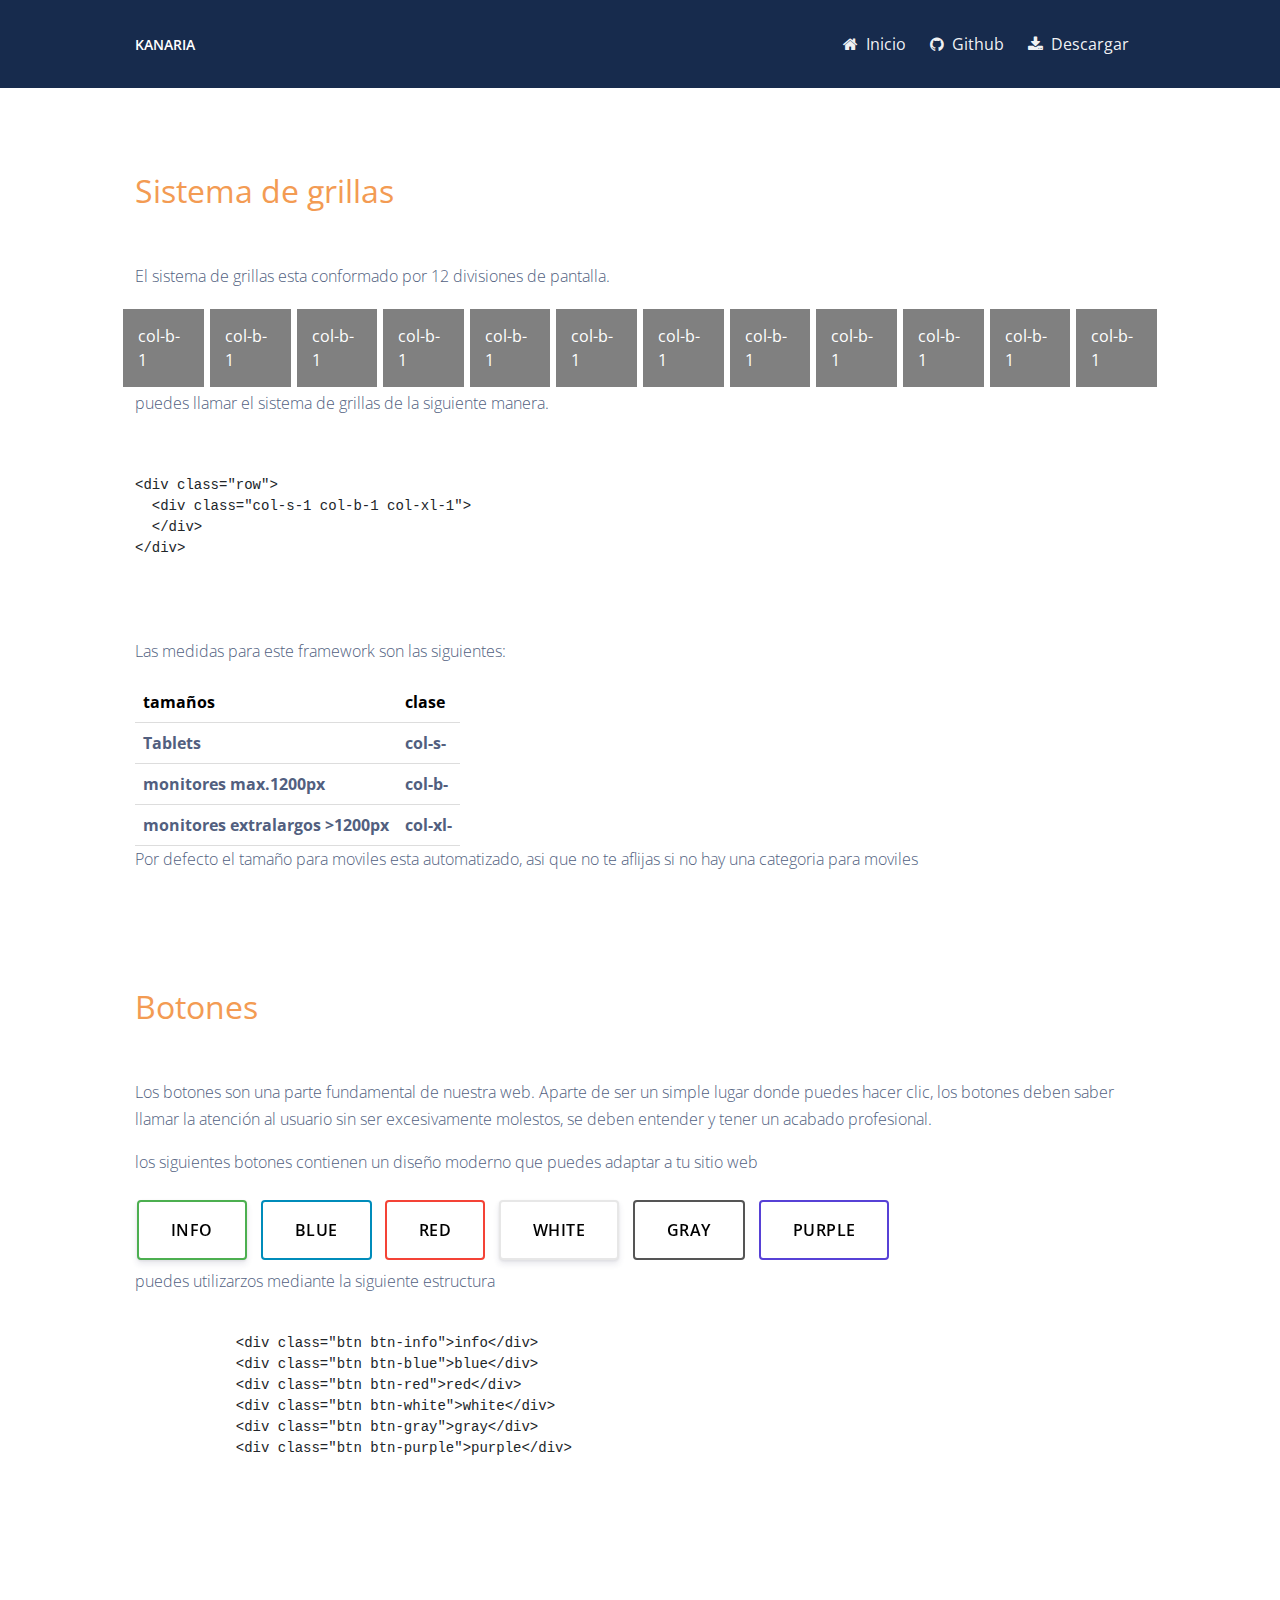
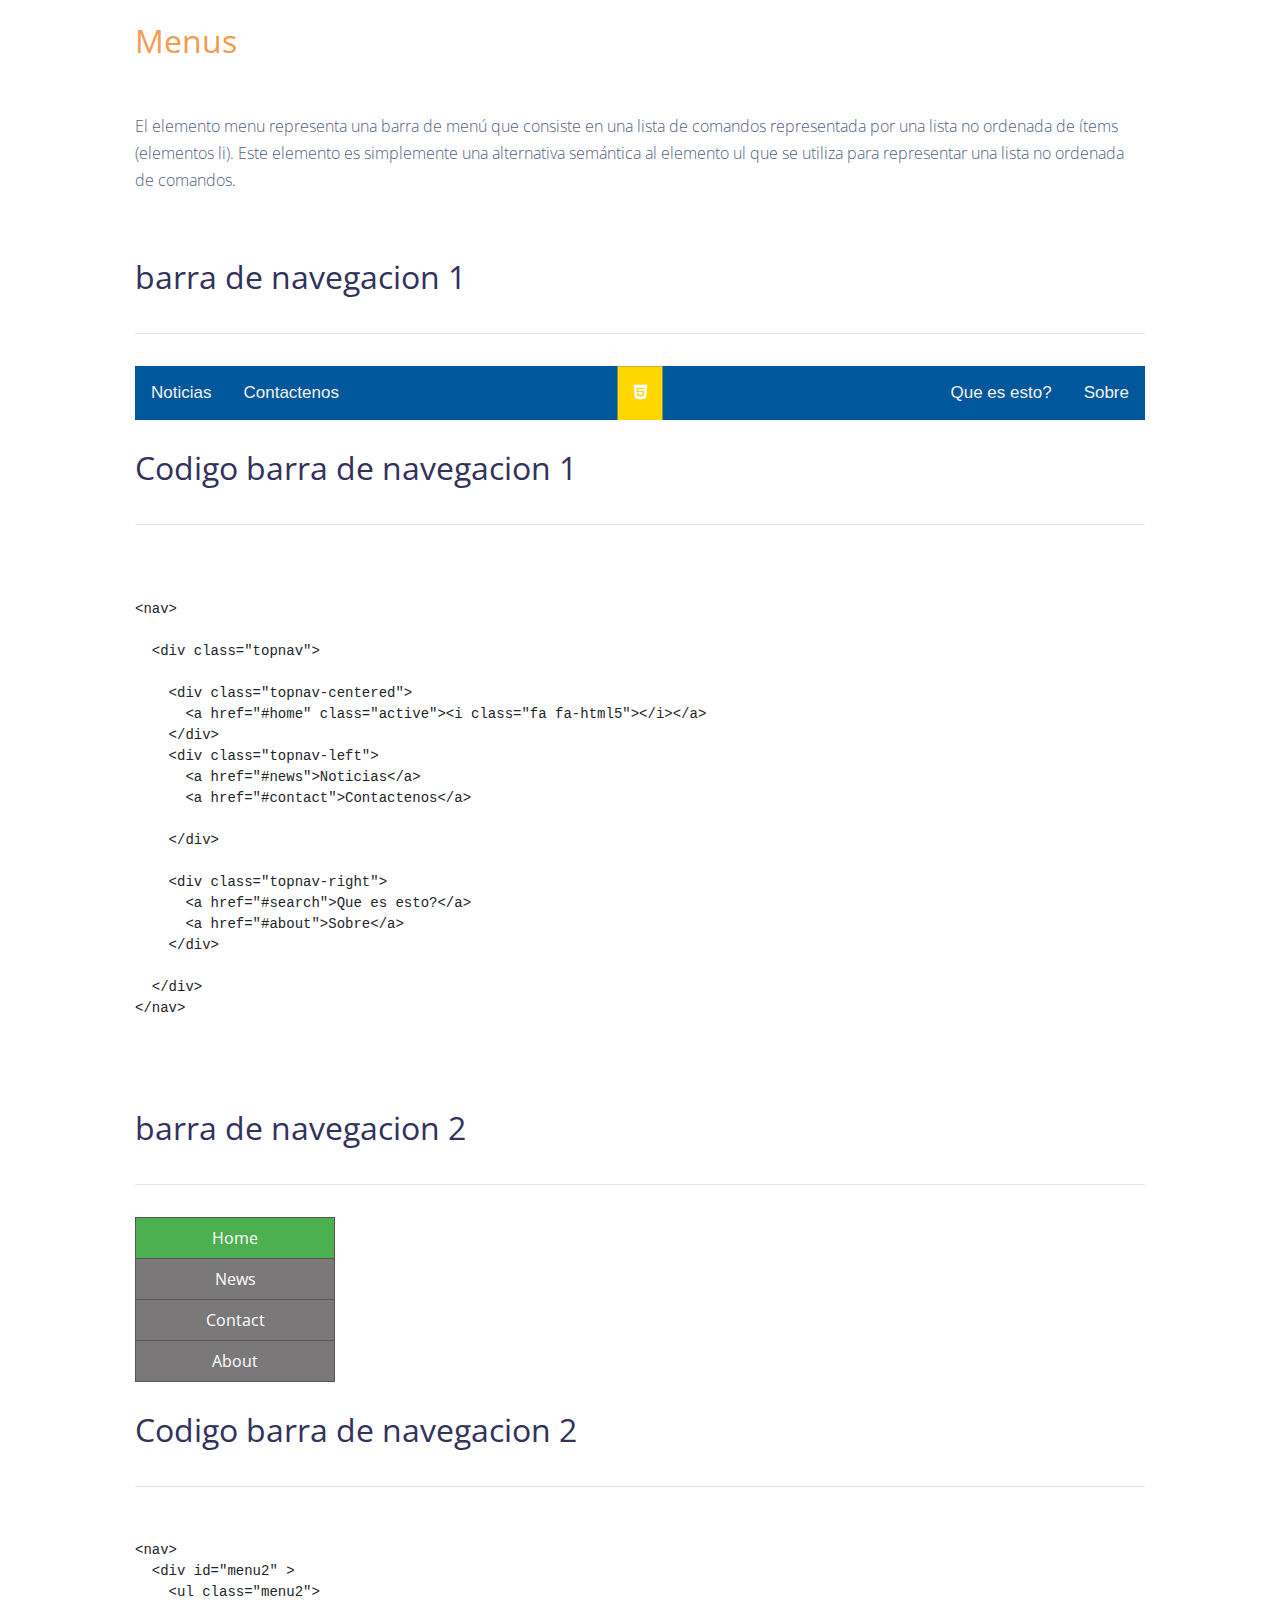
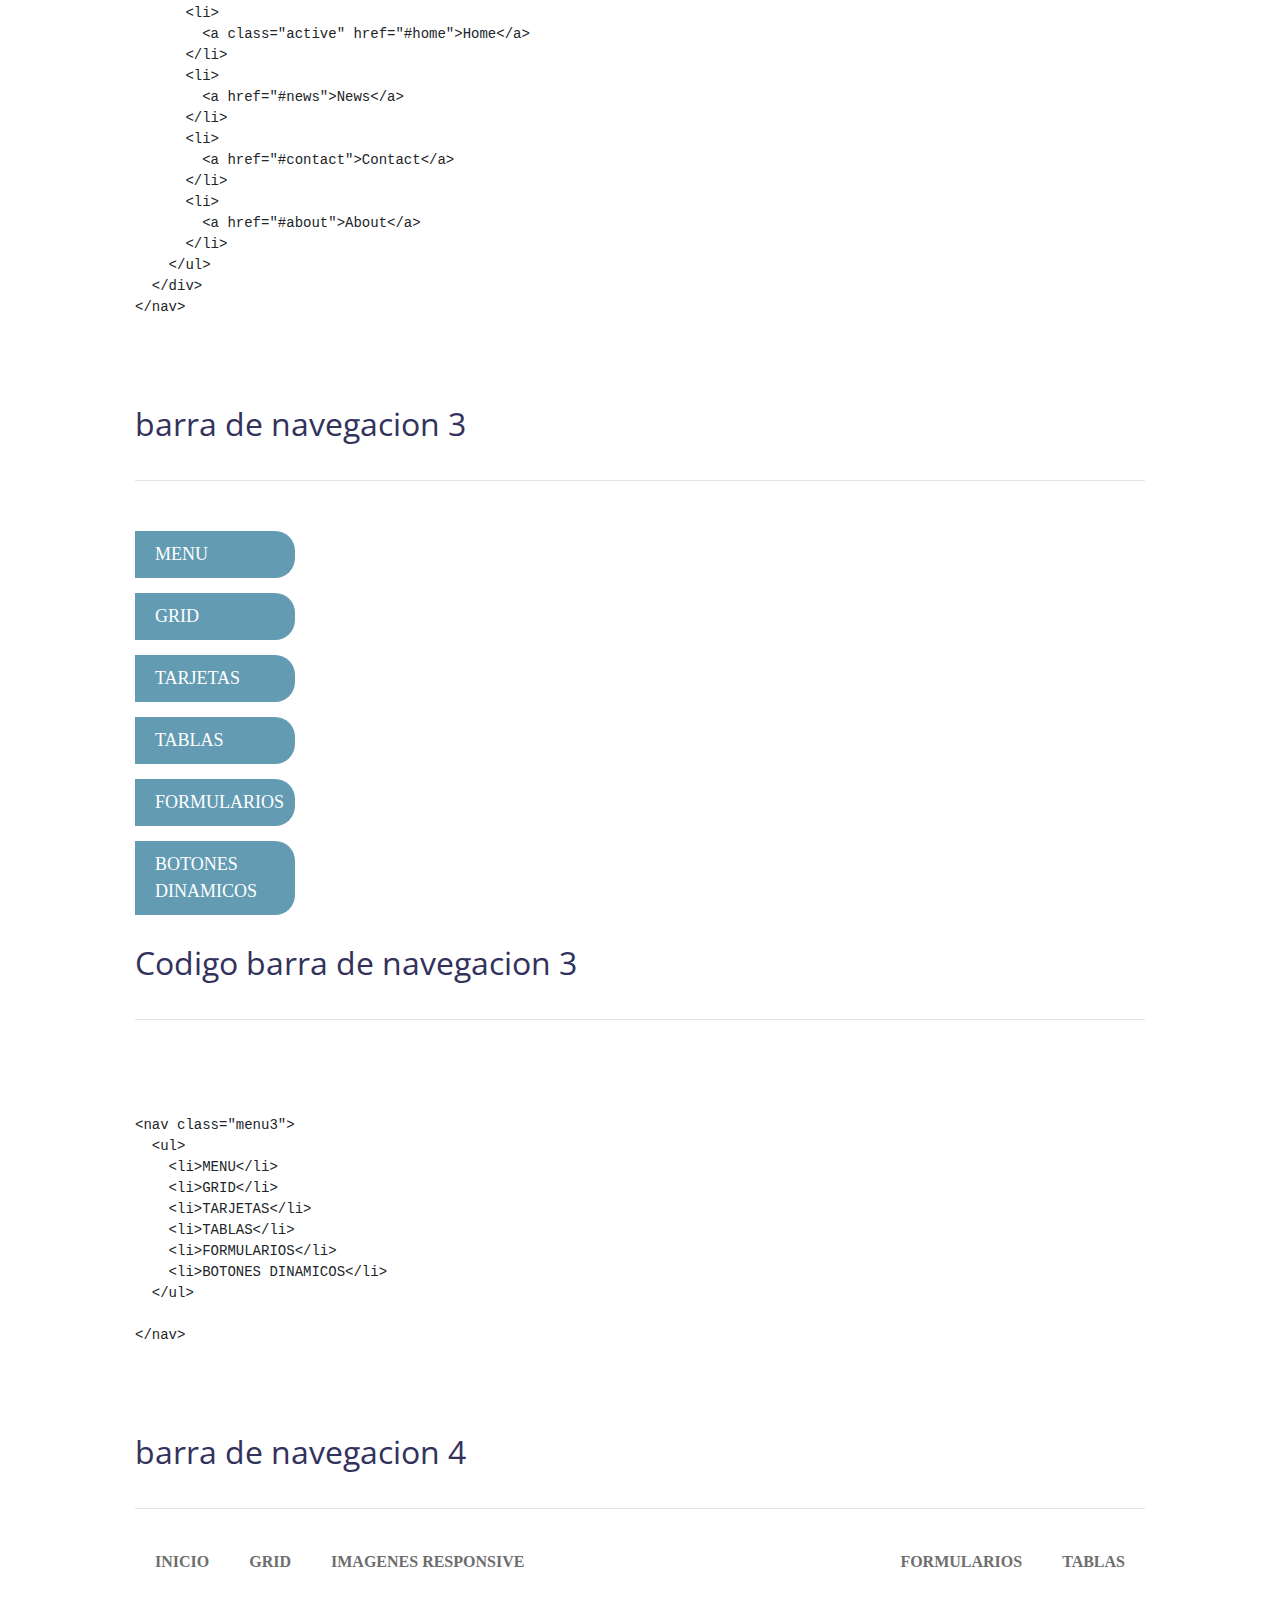
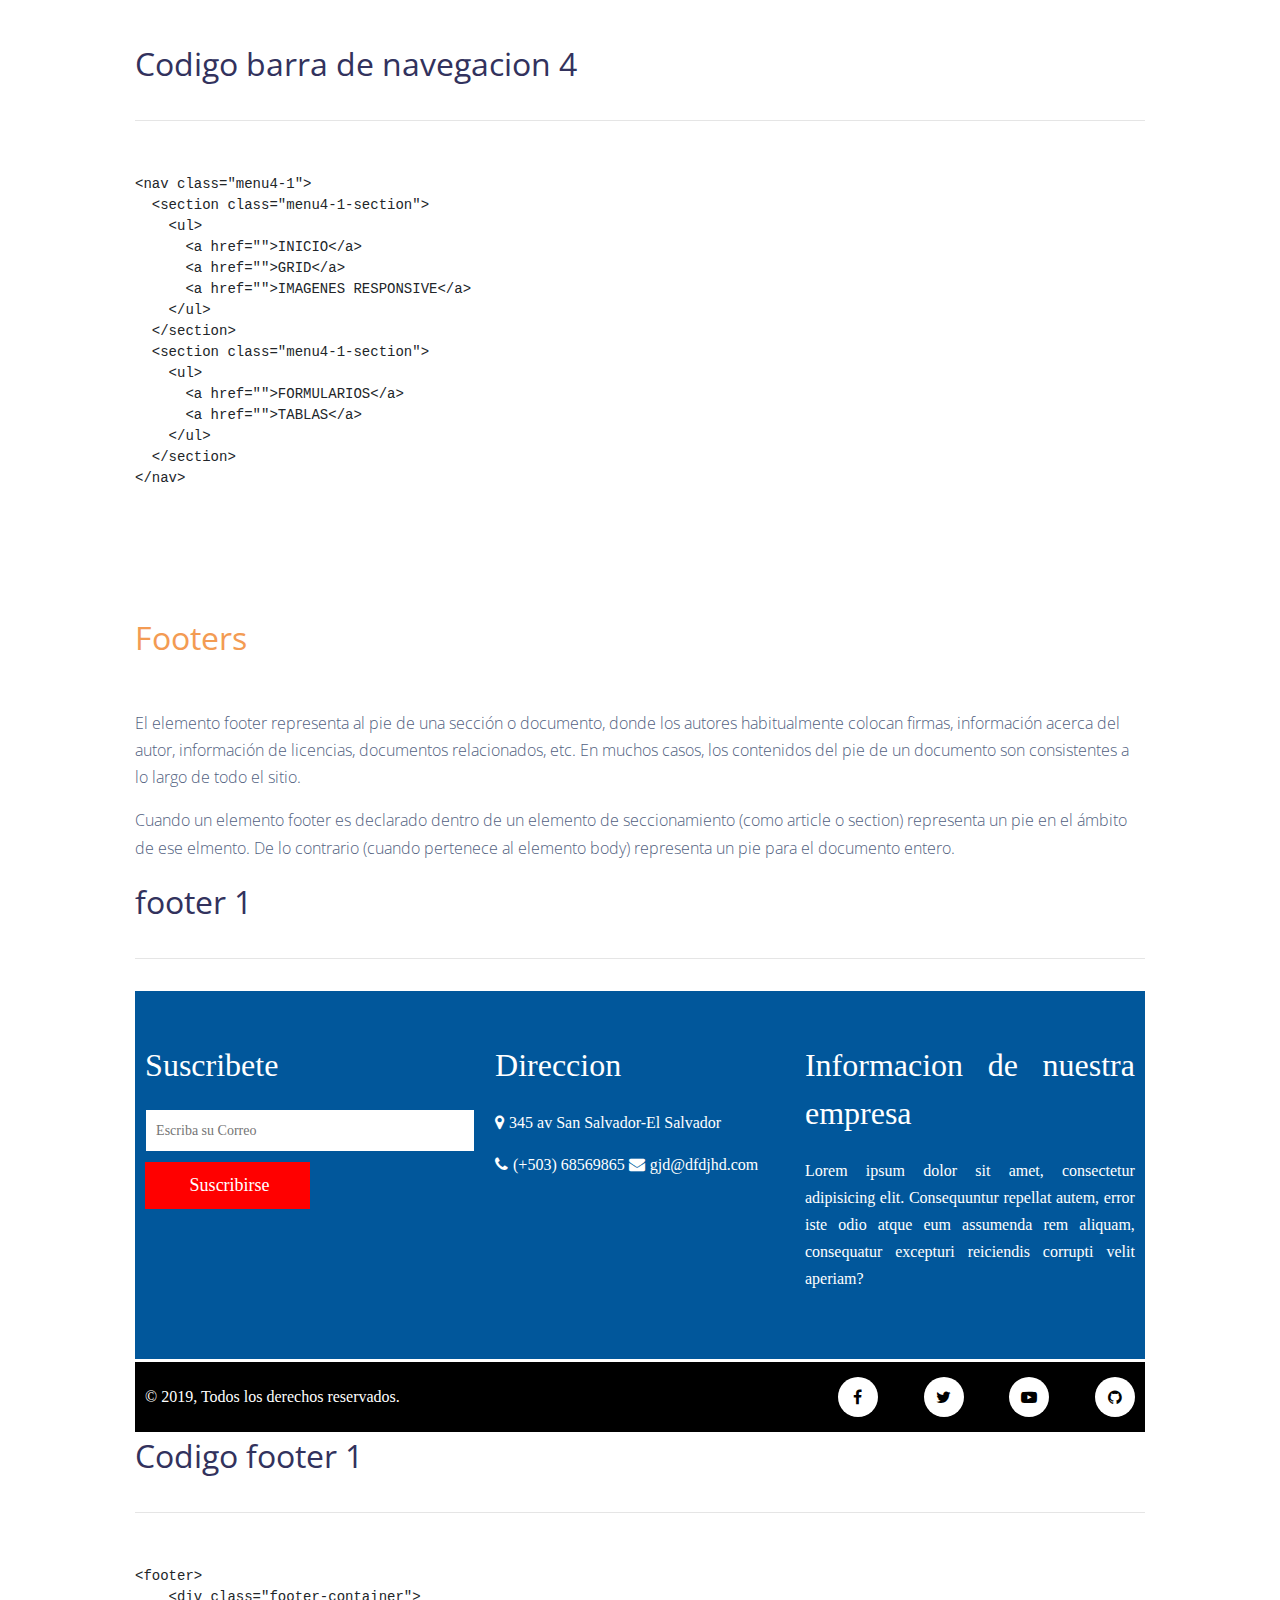
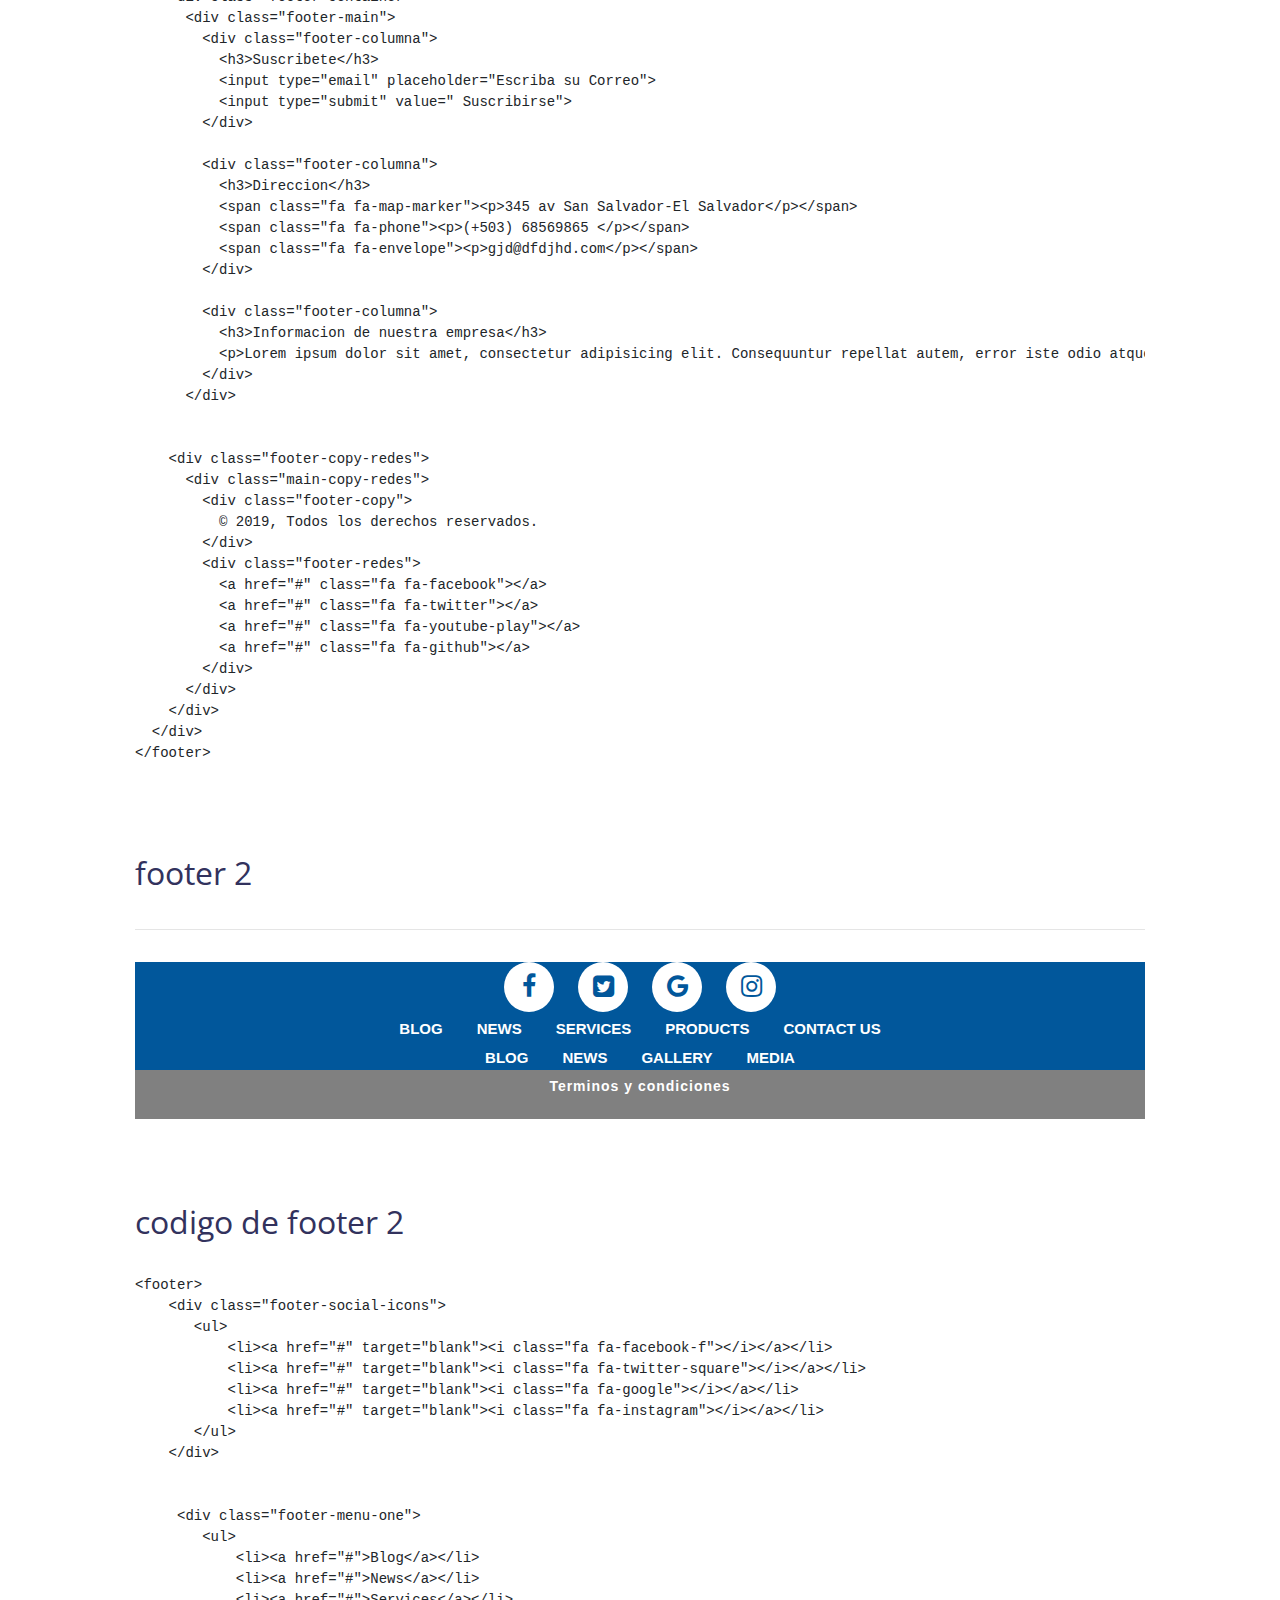
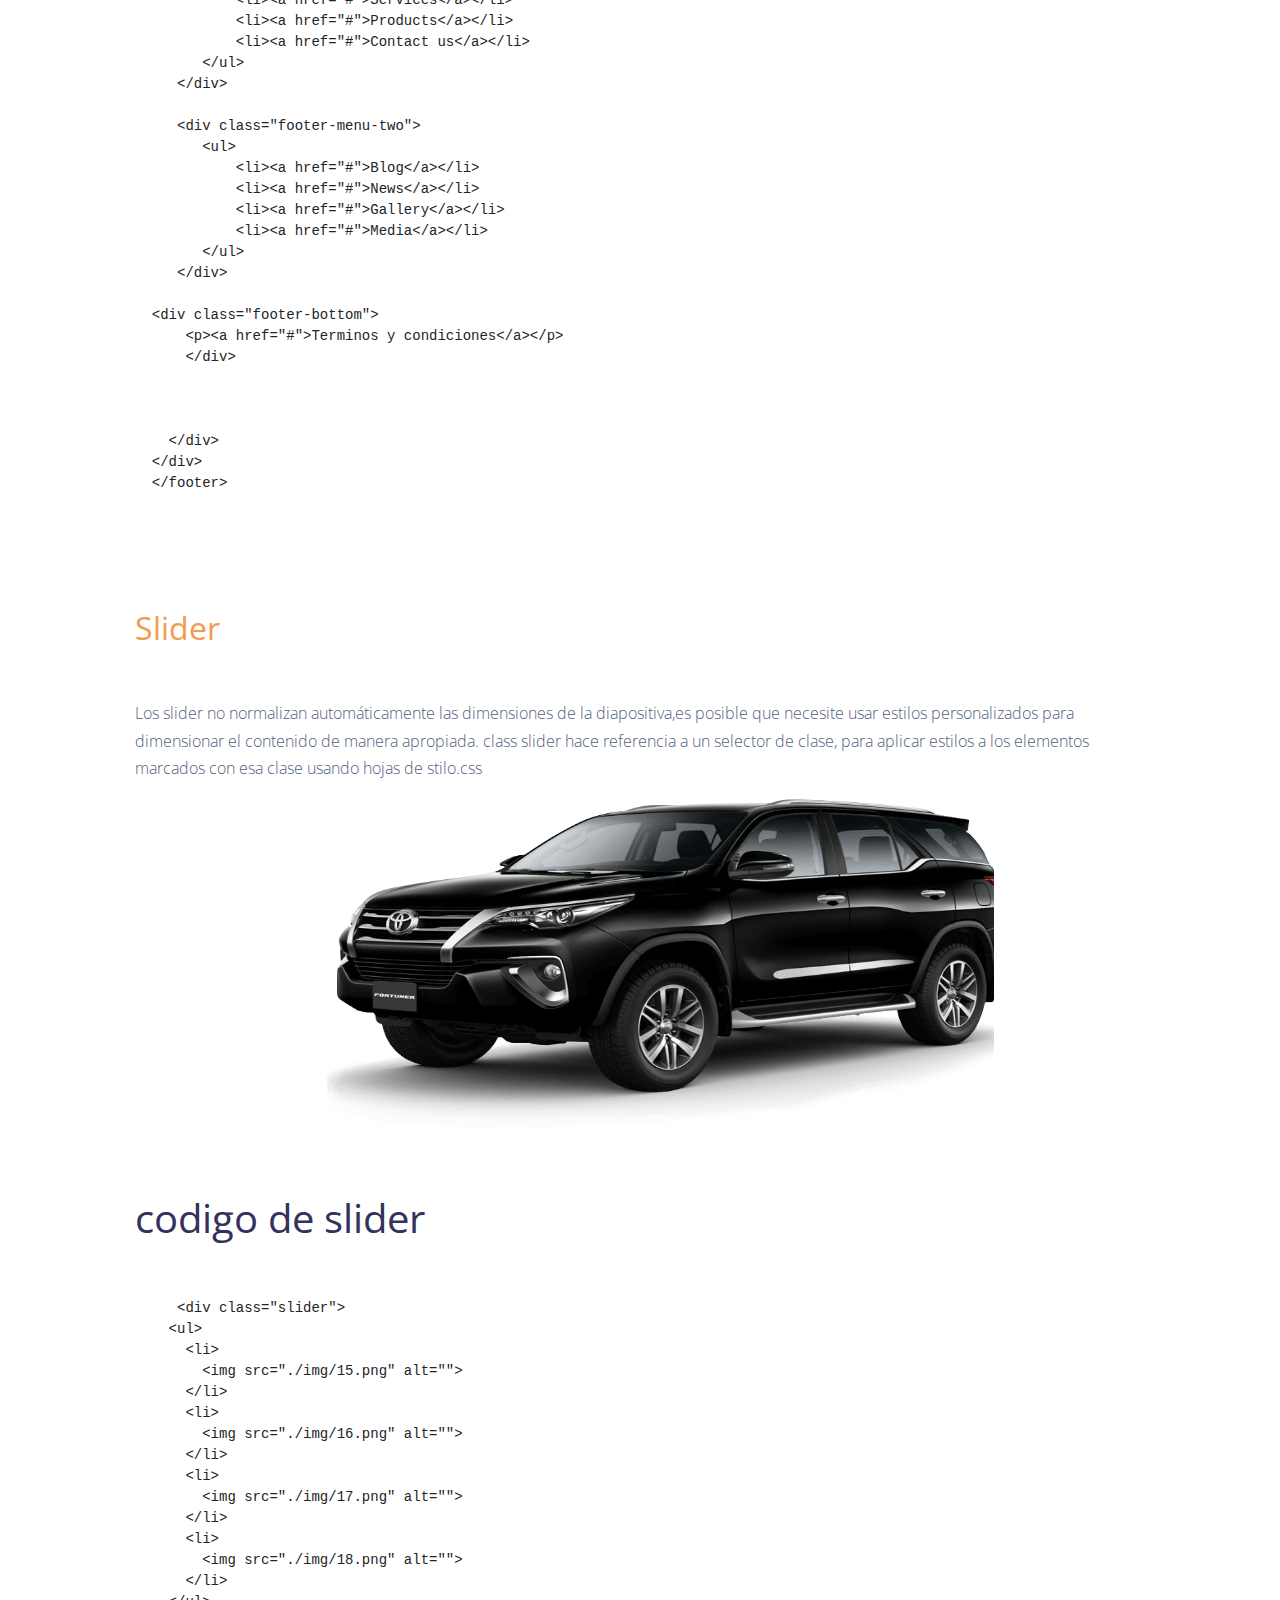
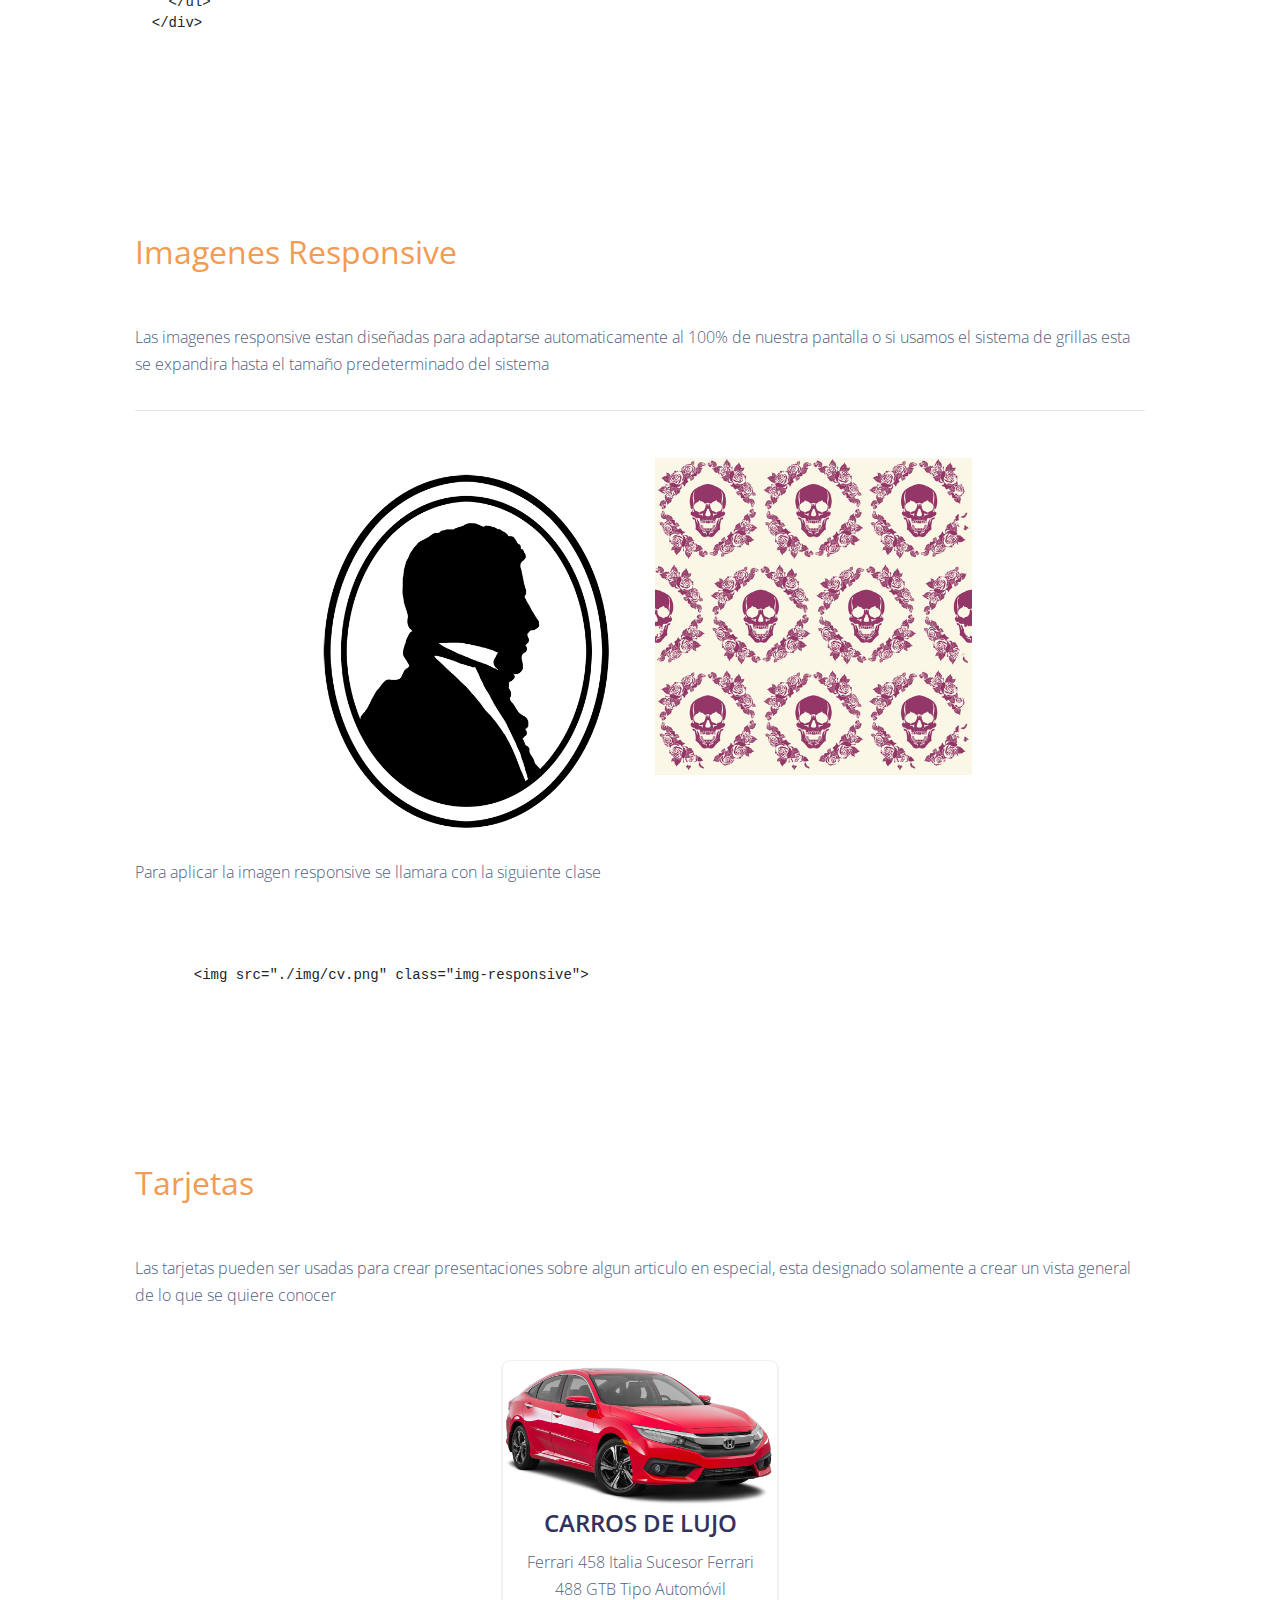
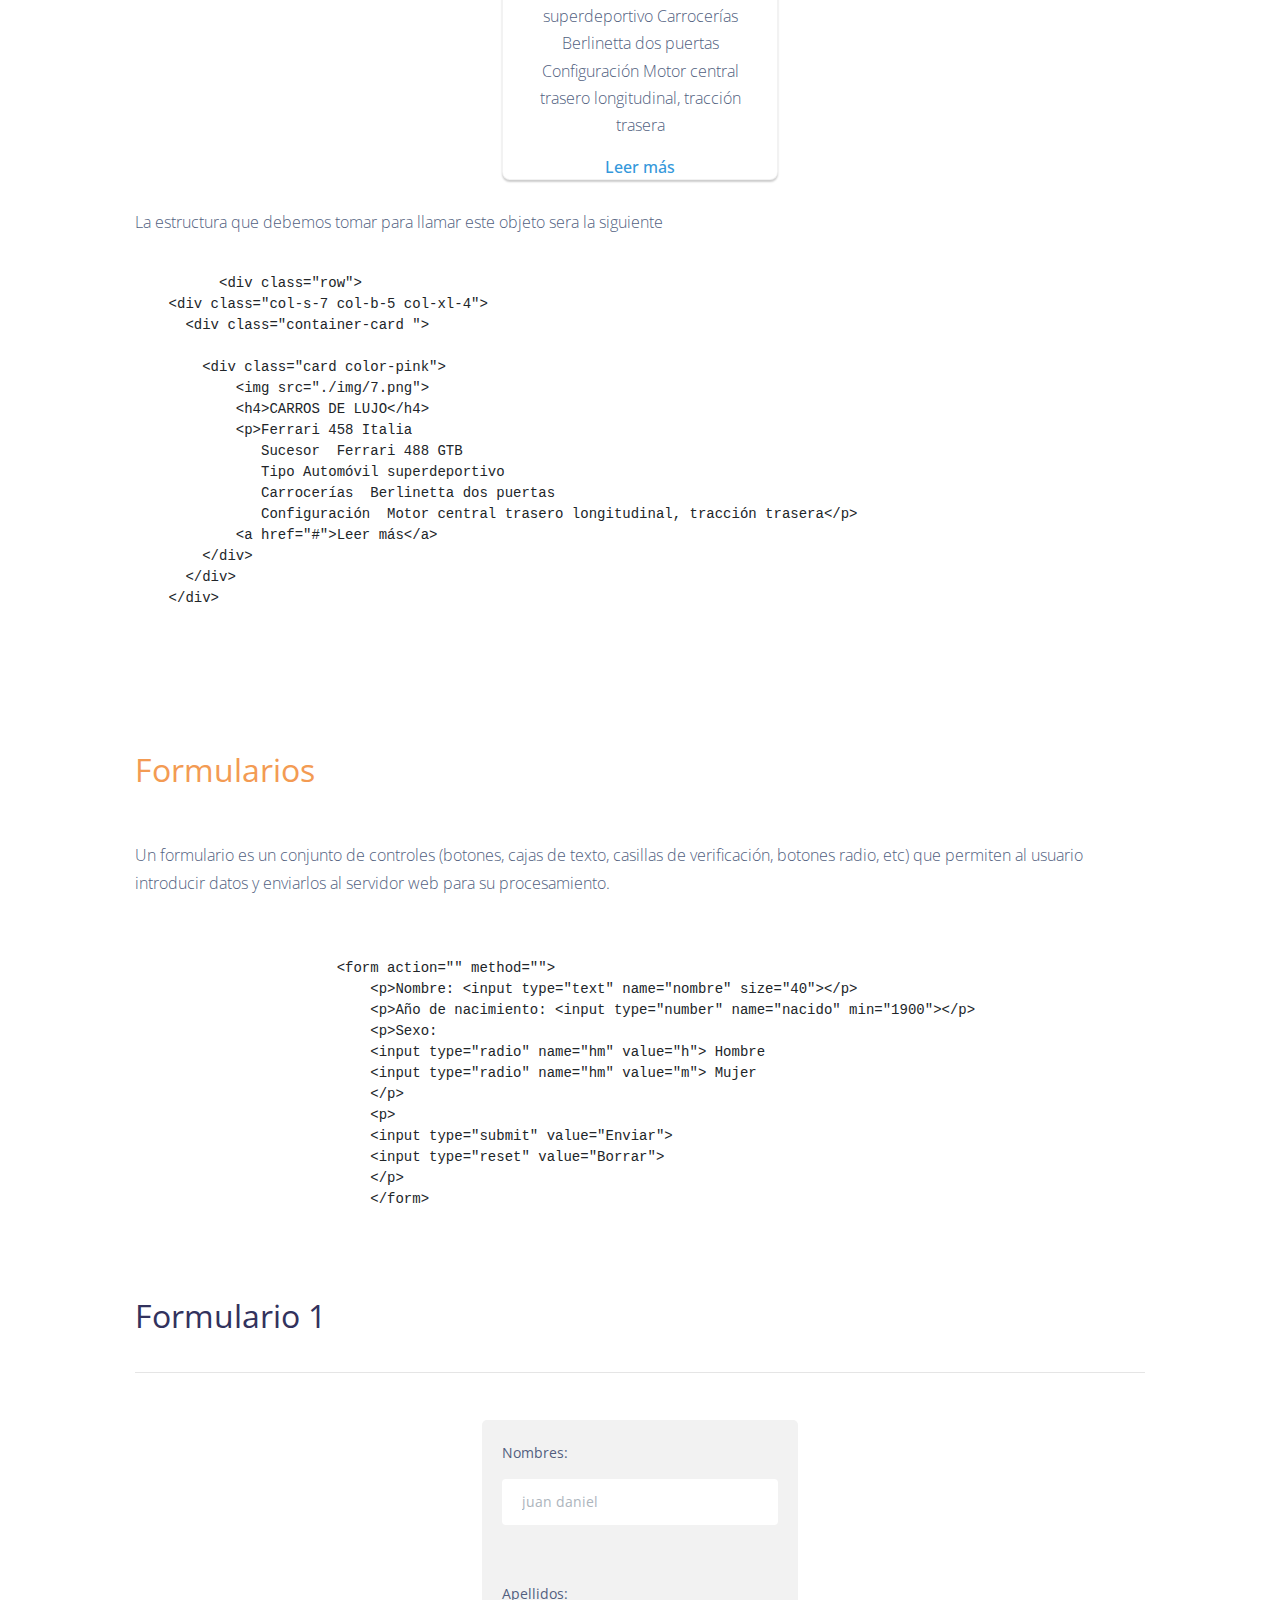
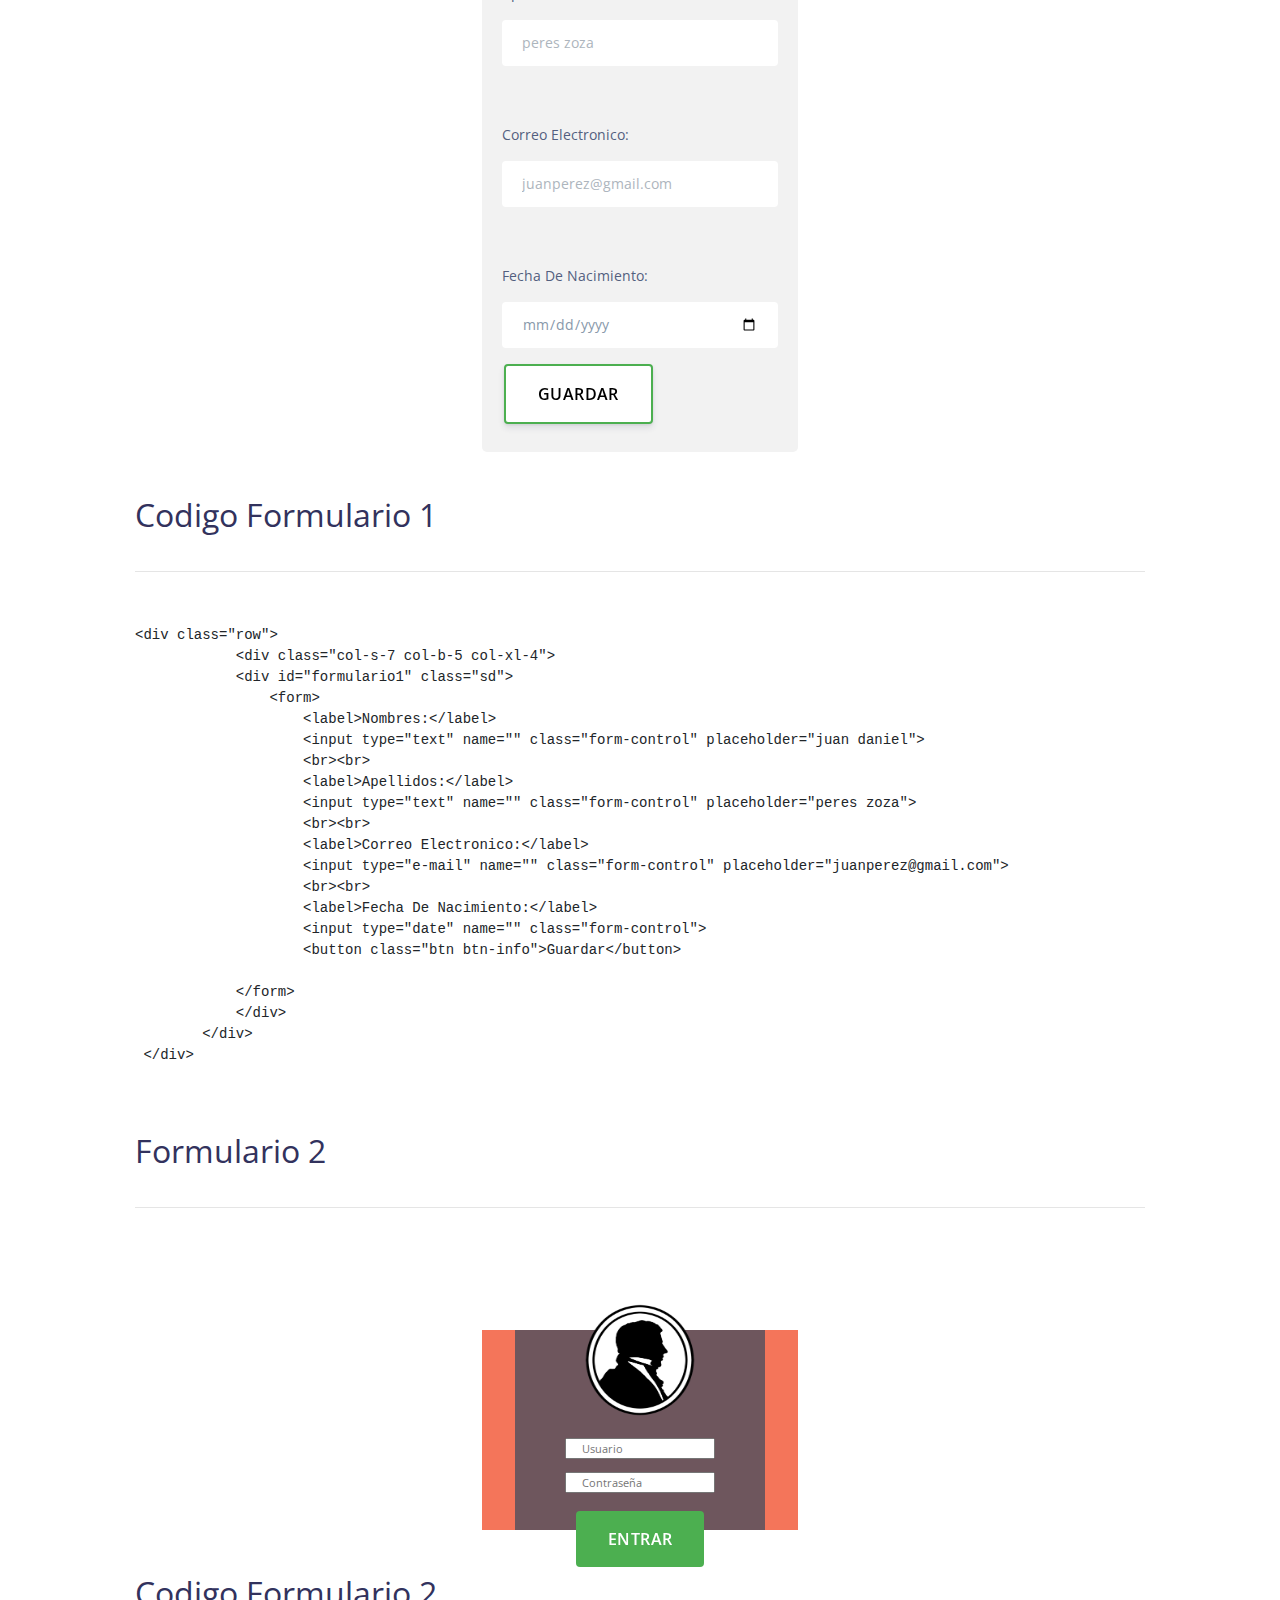
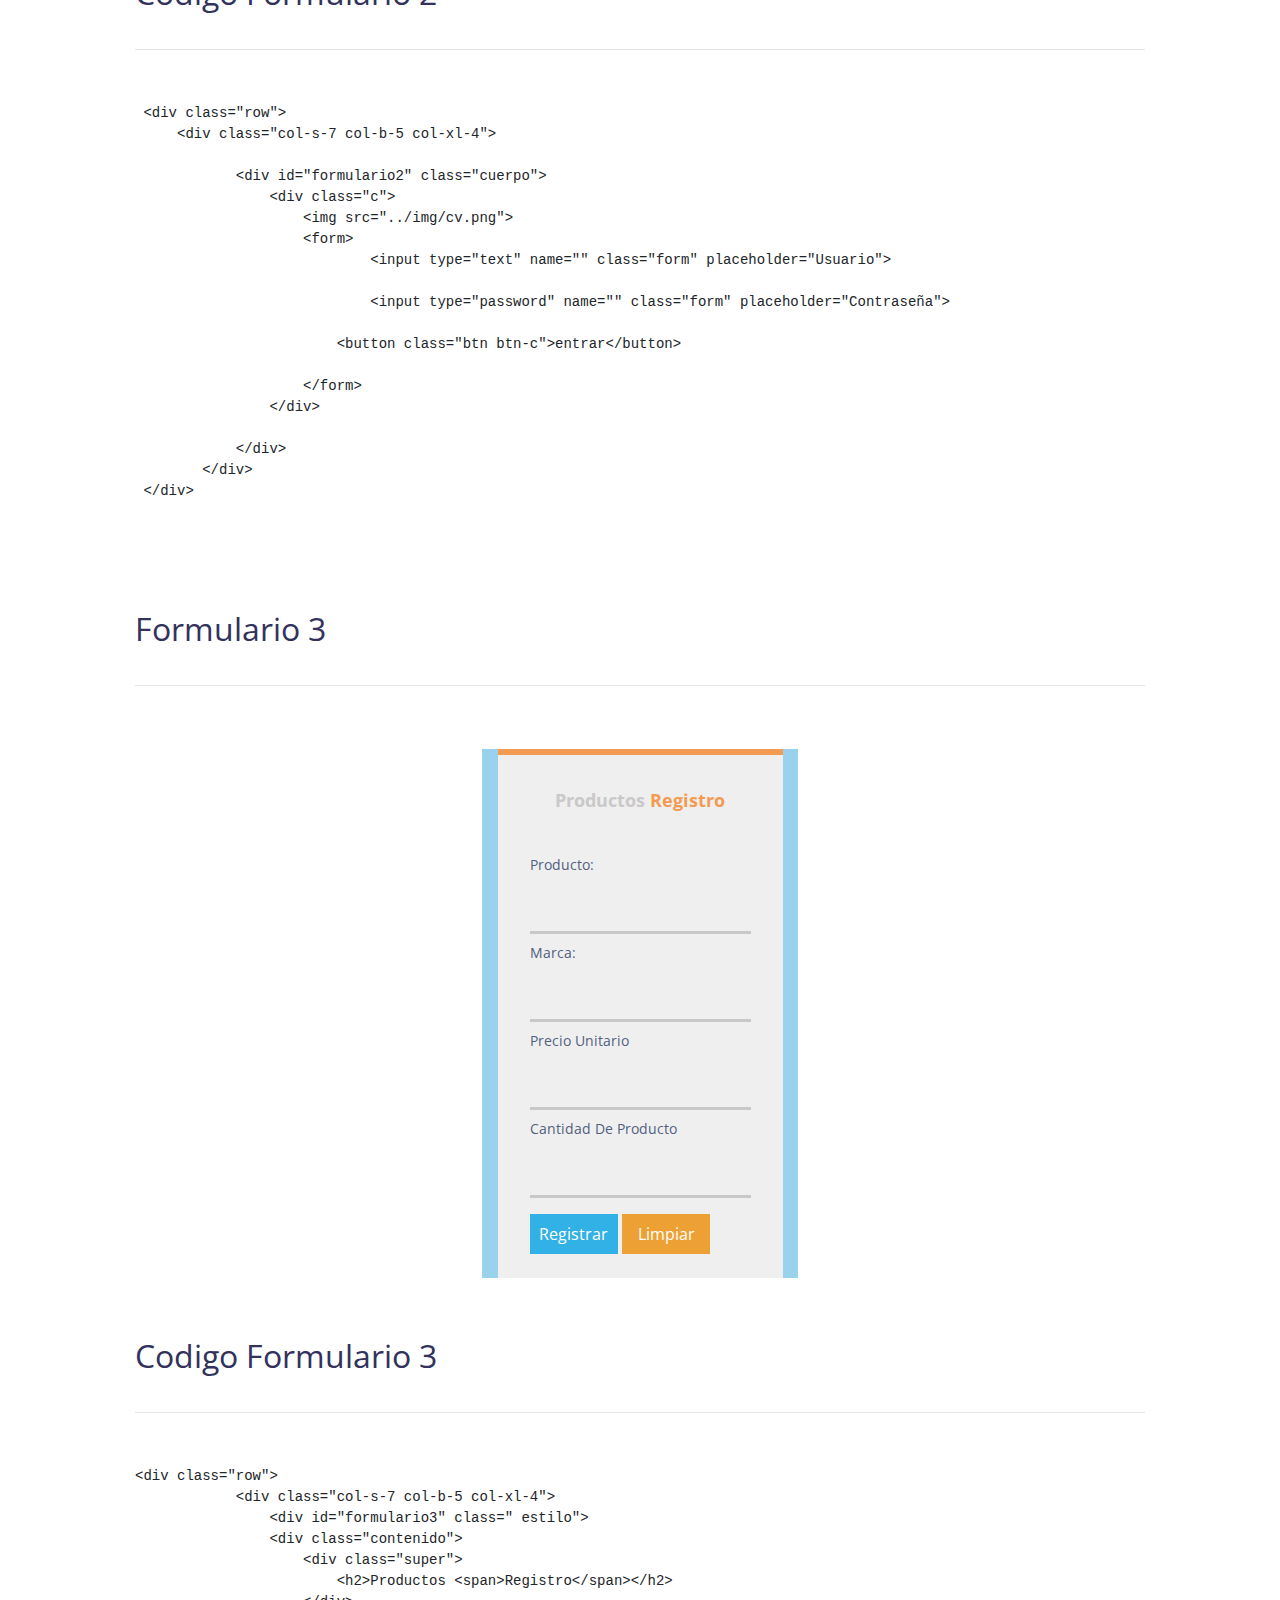
==== commit 82ddee34: "corregido documentacion y anadido cosas al framework" ====
--- a/pages/Documentacion.html
+++ b/pages/Documentacion.html
@@ -4,11 +4,11 @@
 <head>
   <meta charset="utf-8">
   <meta name="viewport" content="width=device-width, initial-scale=1, shrink-to-fit=no">
-  <meta name="description" content="Start your development with a Design System for Bootstrap 4.">
-  <meta name="author" content="Creative Tim">
+
   <title>Kanaria framework</title>
   <!-- Favicon -->
   <link href="../assets/img/brand/favicon.png" rel="icon" type="image/png">
+
   <!-- Fonts -->
   <link href="https://fonts.googleapis.com/css?family=Open+Sans:300,400,600,700" rel="stylesheet">
   <!-- Icons -->
@@ -16,14 +16,16 @@
   <link href="../assets/vendor/font-awesome/css/font-awesome.min.css" rel="stylesheet">
   <!-- Argon CSS -->
   <link type="text/css" href="../assets/css/argon.css?v=1.0.1" rel="stylesheet">
-  <link rel="stylesheet" type="text/css" href="../Download/kanaria.css">
+  <link rel="stylesheet" type="text/css" href="../Download/kanaria.min.css">
+
 
 
 </head>
 
 <body>
+  <section >
       <nav class="navbar navbar-expand-lg navbar-dark bg-default">
-        <div class="container">
+        <div class="container" >
           <a class="navbar-brand" href="../index.html">Kanaria</a>
           <button class="navbar-toggler" type="button" data-toggle="collapse" data-target="#navbar-info" aria-controls="navbar-info" aria-expanded="false" aria-label="Toggle navigation">
             <span class="navbar-toggler-icon"></span>
@@ -52,13 +54,13 @@
                 </a>
               </li>
               <li class="nav-item">
-                <a class="nav-link nav-link-icon" href="#">
+                <a class="nav-link nav-link-icon" href="https://github.com/cr15t14n/kanaria-framework">
                   <i class="fa fa-github"></i>
                   <span class="nav-link-inner--text">Github</span>
                 </a>
               </li>
               <li class="nav-item">
-                <a class="nav-link nav-link-icon" href="../Download/kanaria.zip" target="_blank" download="kanaria.zip">
+                <a class="nav-link nav-link-icon" href="../Download/kanaria-framework.zip" target="_blank" download="kanaria.zip">
                   <i class="fa fa-download"></i>
                   <span class="nav-link-inner--text">Descargar</span>
                 </a>
@@ -69,8 +71,9 @@
       </nav>
     </section>
 
-   
-    <section class="section section-components pb-0" id="section-components">
+
+
+    <section class="section section-components pb-0" id="section-components" >
       <div class="container">
         <div class="row justify-content-center">
           <div class="col-lg-12">
@@ -332,12 +335,16 @@
 <h2>barra de navegacion 4</h2>
   <hr>
 
-<nav class="menu4">
-  <section class="menu4-section">
+<nav class="menu4-1">
+  <section class="menu4-1-sectiona">
   <ul>
   <a href="">INICIO</a>
   <a href="">GRID</a>
   <a href="">IMAGENES RESPONSIVE</a>
+  </ul>
+  </section>
+    <section class="menu4-1-sectionb">
+  <ul>
   <a href="">FORMULARIOS</a>
   <a href="">TABLAS</a> 
   </ul>
@@ -351,12 +358,16 @@
 
 <pre>
       <code>
-&lt;nav class="menu4">
-  &lt;section class="menu4-section">
+&lt;nav class="menu4-1">
+  &lt;section class="menu4-1-section">
     &lt;ul>
       &lt;a href="">INICIO&lt;/a>
       &lt;a href="">GRID&lt;/a>
       &lt;a href="">IMAGENES RESPONSIVE&lt;/a>
+    &lt;/ul>
+  &lt;/section>
+  &lt;section class="menu4-1-section">
+    &lt;ul>
       &lt;a href="">FORMULARIOS&lt;/a>
       &lt;a href="">TABLAS&lt;/a> 
     &lt;/ul>
@@ -636,7 +647,7 @@
             <h2 class="mb-5">
               <span>Imagenes Responsive</span>
             </h2>
-            <p>Las imagenes responsive estan diseñadas para adaptarse automaticamente al 100% de nuestra pantalla o si usamos el sistema de grillas esta se explandira hasta el tamaño predeterminado del sistema</p>
+            <p>Las imagenes responsive estan diseñadas para adaptarse automaticamente al 100% de nuestra pantalla o si usamos el sistema de grillas esta se expandira hasta el tamaño predeterminado del sistema</p>
               <hr>
     <div class="row">
         <div class=" col-s-4 col-b-2 col-xl-4">
@@ -676,10 +687,10 @@
             </h2>
             <p>Las tarjetas pueden ser usadas para crear presentaciones sobre algun articulo en especial, esta designado solamente a crear un vista general de lo que se quiere conocer</p>
               <div class="row">
-    <div class="col-s-3 col-b-4">
+    <div class="col-s-7 col-b-5 col-xl-4">
       <div class="container-card ">
        
-        <div class="card ">
+        <div class="card">
             <img src="../img/7.png">
             <h4>CARROS DE LUJO</h4>
             <p>Ferrari 458 Italia
@@ -698,18 +709,18 @@
     <pre>
       <code>
           &lt;div class="row">
-    &lt;div class="col-s-3 col-b-4">
+    &lt;div class="col-s-7 col-b-5 col-xl-4">
       &lt;div class="container-card ">
        
         &lt;div class="card color-pink">
-            &lt;img src="./img/cv.png">
+            &lt;img src="./img/7.png">
             &lt;h4>CARROS DE LUJO&lt;/h4>
             &lt;p>Ferrari 458 Italia
                Sucesor  Ferrari 488 GTB
                Tipo Automóvil superdeportivo
                Carrocerías  Berlinetta dos puertas
-               Configuración  Motor central trasero longitudinal, tracción trasera</p>
-            &lt;a href="#">Leer más</a>
+               Configuración  Motor central trasero longitudinal, tracción trasera&lt;/p>
+            &lt;a href="#">Leer más&lt;/a>
         &lt;/div>
       &lt;/div>
     &lt;/div>
@@ -748,7 +759,7 @@
  <h2>Formulario 1</h2>
  <hr>
 <div class="row">
-            <div class="col-4">
+            <div class="col-s-7 col-b-5 col-xl-4">
             <div id="formulario1" class="sd">
                 <form>              
                     <label>Nombres:</label>
@@ -775,7 +786,9 @@
 
 <pre>
     <code>
-        &lt;div id="formulario1" class="sd">
+&lt;div class="row">
+            &lt;div class="col-s-7 col-b-5 col-xl-4">
+            &lt;div id="formulario1" class="sd">
                 &lt;form>              
                     &lt;label>Nombres:&lt;/label>
                     &lt;input type="text" name="" class="form-control" placeholder="juan daniel">
@@ -791,14 +804,16 @@
                     &lt;button class="btn btn-info">Guardar&lt;/button>
             
             &lt;/form>
-            &lt;/div>      
+            &lt;/div>          
+        &lt;/div>
+ &lt;/div>   
     </code>
 </pre>
 <br>
  <h2>Formulario 2</h2>
  <hr>
  <div class="row">
-     <div class="col-4">
+     <div class="col-s-7 col-b-5 col-xl-4">
            
             <div id="formulario2" class="cuerpo">
                 <div class="c">
@@ -821,21 +836,25 @@
 <hr>
 <pre>
     <code>      
+ &lt;div class="row">
+     &lt;div class="col-s-7 col-b-5 col-xl-4">
            
-             &lt;div id="formulario2" class="cuerpo">
-                 &lt;div class="c">
-                     &lt;img src="../Download/img/cv.png">
-                     &lt;form>                      
-                             &lt;input type="text" name="" class="form" placeholder="Usuario">  
+            &lt;div id="formulario2" class="cuerpo">
+                &lt;div class="c">
+                    &lt;img src="../img/cv.png">
+                    &lt;form>                      
+                            &lt;input type="text" name="" class="form" placeholder="Usuario">  
                         
-                             &lt;input type="password" name="" class="form" placeholder="Contraseña">
+                            &lt;input type="password" name="" class="form" placeholder="Contraseña">
                         
-                         &lt;button class="btn btn-c">entrar &lt;/button>
+                        &lt;button class="btn btn-c">entrar&lt;/button>
             
-                     &lt;/form>
-                 &lt;/div>
+                    &lt;/form>
+                &lt;/div>
                 
-             &lt;/div>          
+            &lt;/div>          
+        &lt;/div>
+ &lt;/div>      
       
   
     </code>
@@ -844,7 +863,7 @@
  <h2>Formulario 3</h2>
  <hr>
 <div class="row">
-            <div class="col-4">
+            <div class="col-s-7 col-b-5 col-xl-4">
                 <div id="formulario3" class=" estilo">
                 <div class="contenido">
                     <div class="super">
@@ -879,32 +898,36 @@
              <hr>
              <pre>
                  <code>
-                     &lt;div id="formulario3" class=" estilo">
-                         &lt;div class="contenido">
-                            &lt;div class="super">
-                                 &lt;h2>Productos &lt;span>Registro&lt;/span>&lt;/h2>
-                            &lt;/div>
-                                &lt;form class="regis">                
-                                     &lt;label>Producto:&lt;/label>
-                                     &lt;input type="" name="" class="ent">
-
-                                     &lt;label>Marca:&lt;/label>
-                                     &lt;input type="text" name="" class="ent">
+&lt;div class="row">
+            &lt;div class="col-s-7 col-b-5 col-xl-4">
+                &lt;div id="formulario3" class=" estilo">
+                &lt;div class="contenido">
+                    &lt;div class="super">
+                        &lt;h2>Productos &lt;span>Registro&lt;/span>&lt;/h2>
+                    &lt;/div>
+                    &lt;form class="regis">                
+                        &lt;label>Producto:</label>
+                        &lt;input type="" name="" class="ent">
+
+                        &lt;label>Marca:</label>
+                        &lt;input type="text" name="" class="ent">
                 
-                                     &lt;label>Precio Unitario&lt;/label>
-                                     &lt;input type="number" name="" class="ent">
+                        &lt;label>Precio Unitario&lt;/label>
+                        &lt;input type="number" name="" class="ent">
                     
-                                     &lt;label>Cantidad De Producto&lt;/label>
-                                     &lt;input type="number" name="" class="ent">
-                                     &lt;div class="bn_for">
-                                     &lt;input type="submit" class="bn-sub" value="Registrar">
-                                     &lt;input type="reset" class="bn-del" value="Limpiar">
-                                     &lt;/div>                      
+                        &lt;label>Cantidad De Producto</label>
+                        &lt;input type="number" name="" class="ent">
+                        &lt;div class="bn_for">
+                            &lt;input type="submit" class="bn-sub" value="Registrar">
+                            &lt;input type="reset" class="bn-del" value="Limpiar">
+                        &lt;/div>                      
             
-                                 &lt;/form>
-                             &lt;/div>
+                    &lt;/form>
+                &lt;/div>
                 
-                        &lt;/div>
+            &lt;/div>          
+        &lt;/div>
+    &lt;/div>
                  </code>
              </pre>
             
@@ -942,9 +965,9 @@
                 <h2>Tabla 1</h2>
                 <hr>
     <div class="row">
-        <div class="col-4">
+        <div class="col-s-12 col-b-10 col-xl-9">
             
-            <div id="tabla1" >
+            <div class="tabla1">
                 <table class="tab">
                 <tr>
                     <th>Nombre</th>
@@ -991,11 +1014,14 @@
              <hr>
              <pre>
                  <code>
-                    &lt;div class="tabla1">
-                         &lt;table class="tab">
-                    &lt;tr>
+    &lt;div class="row">
+        &lt;div class="col-s-12 col-b-10 col-xl-9">
+            
+            &lt;div class="tabla1">
+                &lt;table class="tab">
+                &lt;tr>
                     &lt;th>Nombre&lt;/th>
-                    &lt;th>Apellidos&lt;/th>
+                  &lt;th>Apellidos&lt;/th>
                     &lt;th>Correo&lt;/th>
                     &lt;th>Numero Telefonico&lt;/th>
                     &lt;th>Direccion&lt;/th>
@@ -1029,16 +1055,17 @@
                     &lt;td>Final El trovador, Av los sisimiles,calle la perdicion #123&lt;/td>
                 &lt;/tr>               
             &lt;/table>
-                    &lt;/div>
-                     
+            &lt;/div>          
+        &lt;/div>
+        &lt;/div>
                  </code>
              </pre>
              <br>
              <h2>Tabla 2</h2>
              <hr>
             <div class="row">
-             <div class="col-4">
-              <div id="tabla2" >
+             <div class="col-s-12 col-b-10 col-xl-9">
+              <div class="tabla2" >
                 <table class= "customers">
                 <tr>
                     <th>Nombre</th>
@@ -1073,45 +1100,48 @@
              <h2>Codigo Tabla 2</h2>
              <hr>
              <pre>
-                 <code>
-                               &lt;div id="tabla2" >
-                          &lt;table class= "customers">
-                          &lt;tr>
-                              &lt;th>Nombre  &lt;/th>
-                              &lt;th>Apellidos  &lt;/th>
-                              &lt;th>Correo  &lt;/th>
-                          &lt;/tr>
-                          &lt;tr>
-                              &lt;td>Juan  &lt;/td>
-                              &lt;td>Peres  &lt;/td>
-                              &lt;td>holajua@gmail.com  &lt;/td>
-                          &lt;/tr>
-                          &lt;tr>
-                              &lt;td>Karla  &lt;/td>
-                              &lt;td>Soza  &lt;/td>
-                              &lt;td>hisoza@gmail.com  &lt;/td>
-                          &lt;/tr>
-                          &lt;tr>
-                              &lt;td>Juan  &lt;/td>
-                              &lt;td>Peres  &lt;/td>
-                              &lt;td>holajua@gmail.com  &lt;/td>
-                          &lt;/tr>
-                          &lt;tr>
-                              &lt;td>Karla  &lt;/td>
-                              &lt;td>Soza  &lt;/td>
-                              &lt;td>hisoza@gmail.com  &lt;/td>
-                          &lt;/tr>               
-                      &lt;/table>
-                      &lt;/div>        
+            &lt;div class="row">
+             &lt;div class="col-s-12 col-b-10 col-xl-9">
+              &lt;div class="tabla2" >
+                &lt;table class= "customers">
+                &lt;tr>
+                    &lt;th>Nombre&lt;/th>
+                    &lt;th>Apellidos&lt;/th>
+                    &lt;th>Correo&lt;/th>
+                &lt;/tr>
+                &lt;tr>
+                    &lt;td>Juan&lt;/td>
+                    &lt;td>Peres&lt;/td>
+                    &lt;td>holajua@gmail.com&lt;/td>
+                &lt;/tr>
+                &lt;tr>
+                    &lt;td>Karla&lt;/td>
+                    &lt;td>Soza&lt;/td>
+                    &lt;td>hisoza@gmail.com&lt;/td>
+                &lt;/tr>
+                &lt;tr>
+                    &lt;td>Juan&lt;/td>
+                    &lt;td>Peres&lt;/td>
+                    &lt;td>holajua@gmail.com&lt;/td>
+                &lt;/tr>
+                &lt;tr>
+                    &lt;td>Karla&lt;/td>
+                    &lt;td>Soza&lt;/td>
+                    &lt;td>hisoza@gmail.com&lt;/td>
+                &lt;/tr>               
+            &lt;/table>
+            &lt;/div>          
+        &lt;/div>
+    &lt;/div>        
                  </code>
              </pre>
         <br>
              <h2>Tabla 3</h2>
              <hr>
              <div class="row">
-                 <div class="col-4">
+                 <div class="col-s-12 col-b-10 col-xl-9">
            
-            <div id="tabla3" class="">
+            <div class="tabla3">
                 <table class="tab3">
                 <tr>
                     <th>Nombre</th>
@@ -1147,35 +1177,40 @@
              <hr>
              <pre>
                  <code>
-                       &lt;div id="tabla3" class="">
-                  &lt;table class="tab3">
-                  &lt;tr>
-                      &lt;th>Nombre  &lt;/th>
-                      &lt;th>Apellidos  &lt;/th>
-                      &lt;th>Correo  &lt;/th>
-                  &lt;/tr>
-                  &lt;tr>
-                      &lt;td>Juan  &lt;/td>
-                      &lt;td>Peres  &lt;/td>
-                      &lt;td>holajua@gmail.com  &lt;/td>
-                  &lt;/tr>
-                  &lt;tr>
-                      &lt;td>Karla  &lt;/td>
-                      &lt;td>Soza  &lt;/td>
-                      &lt;td>hisoza@gmail.com  &lt;/td>
-                  &lt;/tr>
-                  &lt;tr>
-                      &lt;td>Juan  &lt;/td>
-                      &lt;td>Peres  &lt;/td>
-                      &lt;td>holajua@gmail.com  &lt;/td>
-                  &lt;/tr>
-                  &lt;tr>
-                      &lt;td>Karla  &lt;/td>
-                      &lt;td>Soza  &lt;/td>
-                      &lt;td>hisoza@gmail.com  &lt;/td>
-                  &lt;/tr>               
-              &lt;/table>
-              &lt;/div>      
+&lt;div class="row">
+  &lt;div class="col-s-12 col-b-10 col-xl-9">
+           
+      &lt;div class="tabla3">
+          &lt;table class="tab3">
+            &lt;tr>
+              &lt;th>Nombre&lt;/th>
+              &lt;th>Apellidos&lt;/th>
+              &lt;th>Correo&lt;/th>
+            &lt;/tr>
+            &lt;tr>
+              &lt;td>Juan&lt;/td>
+              &lt;td>Peres&lt;/td>
+              &lt;td>holajua@gmail.com&lt;/td>
+            &lt;/tr>
+            &lt;tr>
+              &lt;td>Karla&lt;/td>
+              &lt;td>Soza&lt;/td>
+              &lt;td>hisoza@gmail.com&lt;/td>
+            &lt;/tr>
+            &lt;tr>
+              &lt;td>Juan&lt;/td>
+              &lt;td>Peres&lt;/td>
+              &lt;td>holajua@gmail.com&lt;/td>
+            &lt;/tr>
+            &lt;tr>
+              &lt;td>Karla&lt;/td>
+              &lt;td>Soza&lt;/td>
+              &lt;td>hisoza@gmail.com&lt;/td>
+            &lt;/tr>               
+          &lt;/table>
+      &lt;/div>          
+    &lt;/div>
+ &lt;/div>      
                  </code>
              </pre>
         
@@ -1183,27 +1218,27 @@
             </section>
 
 
-
-      <div class="row align-items-center justify-content-center">
-        <div class="col-md-4">
-          <div class="copyright">
+<footer>
+  <div class="row align-items-center justify-content-md-between">
+
+    <div class="col-md-5">
+      <div class="copyright">
             &copy; 2019
-            <a href="../index.html">Kanaria</a>.
-          </div>
-        </div>
-        <div class="col-md-4">
-          <ul class="nav nav-footer justify-content-end">
-            <li class="nav-item">
-              <a href="Documentacion.html" class="nav-link">Documentacion</a>
-            </li>
-            <li class="nav-item">
-              <a href="#" class="nav-link">Github</a>
-            </li>
-          </ul>
-        </div>
+            <a href="../index.html">Kanaria framework</a>.
       </div>
     </div>
-  </footer>
+  
+  <div class="col-md-5">
+      <ul class="nav nav-footer justify-content-end">       
+        <li class="nav-item">
+          <a href="https://github.com/cr15t14n/kanaria-framework">Github</a>.
+        </li>
+      </ul>
+    </div>
+  </div><!--end div class row align-items-->
+</footer>
+
+
 
 
 
--- a/Download/kanaria.min.css
+++ b/Download/kanaria.min.css
@@ -0,0 +1 @@
+*{box-sizing:border-box}.row::after{content:"";clear:both;display:table}[class*=col-]{float:left;padding:15px}[class*=col-]{width:100%}@media only screen and (min-width:600px){.col-s-1{width:8.33%}.col-s-2{width:16.66%}.col-s-3{width:25%}.col-s-4{width:33.33%}.col-s-5{width:41.66%}.col-s-6{width:50%}.col-s-7{width:58.33%}.col-s-8{width:66.66%}.col-s-9{width:75%}.col-s-10{width:83.33%}.col-s-11{width:91.66%}.col-s-12{width:100%}}@media only screen and (min-width:768px){.col-b-1{width:8.33%}.col-b-2{width:16.66%}.col-b-3{width:25%}.col-b-4{width:33.33%}.col-b-5{width:41.66%}.col-b-6{width:50%}.col-b-7{width:58.33%}.col-b-8{width:66.66%}.col-b-9{width:75%}.col-b-10{width:83.33%}.col-b-11{width:91.66%}.col-b-12{width:100%}}@media only screen and (min-width:1000px){.col-xl-1{width:8.33%}.col-xl-2{width:16.66%}.col-xl-3{width:25%}.col-xl-4{width:33.33%}.col-xl-5{width:41.66%}.col-xl-6{width:50%}.col-xl-7{width:58.33%}.col-xl-8{width:66.66%}.col-xl-9{width:75%}.col-xl-10{width:83.33%}.col-xl-11{width:91.66%}.col-xl-12{width:100%}}.color-red{background-color:red!important}.color-black{background-color:#000!important}.color-pink{background-color:pink!important}.color-green{background-color:green!important}.color-aqua{background-color:#0ff!important}.color-purple{background-color:purple!important}.img-responsive{width:100%;height:auto}.container-card{width:100%;max-width:1200px;height:430px;display:flex;flex-wrap:wrap;justify-content:center;margin:auto}.card{width:auto;max-width:330px;height:auto;border-radius:8px;box-shadow:0 2px 2px rgba(0,0,0,.2);overflow:hidden;margin:20px;text-align:center;transition:all .25s}.card:hover{transform:translateY(-15px);box-shadow:0 12px 16px rgba(0,0,0,.2)}.card img{width:auto;max-width:330px;height:auto;max-height:220px}.container-card .card h4{font-weight:600}.container-card .card p{padding:0 1rem;font-size:16px;font-weight:300}.container-card .card a{font-weight:500;text-decoration:none;color:#3498db}.btn{background-color:#4caf50;border:none;color:#fff;padding:16px 32px;text-align:center;text-decoration:none;display:inline-block;font-size:16px;margin:4px 2px;-webkit-transition-duration:.4s;transition-duration:.4s;cursor:pointer}.btn-info{background-color:#fff;color:#000;border:2px solid #4caf50}.btn-info:hover{background-color:#4caf50;color:#fff}.btn-blue{background-color:#fff;color:#000;border:2px solid #008cba}.btn-blue:hover{background-color:#008cba;color:#fff}.btn-red{background-color:#fff;color:#000;border:2px solid #f44336}.btn-red:hover{background-color:#f44336;color:#fff}.btn-white{background-color:#fff;color:#000;border:2px solid #e7e7e7}.btn-white:hover{background-color:#e7e7e7}.btn-gray{background-color:#fff;color:#000;border:2px solid #555}.btn-gray:hover{background-color:#555;color:#fff}.btn-purple{background-color:#fff;color:#000;border:2px solid #5741d6}.btn-purple:hover{background-color:#5741d6;color:#fff}.topnav{position:relative;background-color:#01579b;overflow:hidden;font-family:sans-serif}.topnav a{float:left;color:#f2f2f2;text-align:center;padding:14px 16px;text-decoration:none;font-size:17px}.topnav a:hover{background-color:#757575;color:#000}.topnav a.active{background-color:#ffd600;color:#fff}.topnav-centered a{float:none;position:absolute;top:50%;left:50%;transform:translate(-50%,-50%)}.topnav-right{float:right}.topnav-left{float:left}@media screen and (max-width:600px){.topnav a,.topnav-left,.topnav-right{float:none;display:block}.topnav-centered a{position:relative;top:0;left:0;transform:none}}.menu2{list-style-type:none;margin:0;padding:0;width:200px;background-color:#7a7878;border:1px solid #555}.menu2 li a{display:block;color:#000;padding:8px 16px;text-decoration:none}.menu2 li{text-align:center;border-bottom:1px solid #555}.menu2 li:last-child{border-bottom:none}.menu2 li a{text-decoration:none;color:#fff}.menu2 li a.active{background-color:#4caf50;color:#fff}.menu2 li a:hover:not(.active){background-color:#555;color:#fff}nav.menu3{width:200px;margin-top:50px}nav.menu3 ul{list-style:none}nav.menu3 ul li{margin-top:15px;font-family:tahoma;font-size:18px;background-color:#639bb3;width:160px;padding-top:10px;padding-bottom:10px;border-radius:0 20px 20px 0;padding-left:20px;box-shadow:5px 0 10px #9393993;-webkit-transition:padding-left .6s;color:#fff}nav.menu3 ul li:hover{padding-left:50px}nav.menu3 ul{margin:0;padding:0;list-style:none}.menu4-1-sectiona{width:auto;padding-top:auto;margin:auto;float:left}.menu4-1-sectionb{width:auto;padding-top:auto;margin:auto;float:right}.menu4-1 ul{margin:0;padding:0}.menu4-1 ul a{color:#6e6e6e;float:left;text-align:center;text-decoration:none;font:bold 16px verdana;padding:12px 20px 12px 20px;background:0 0;border-bottom:9px solid transparent;transition:border-bottom.7s;-webkit-transition:border-bottom.7s;-moz-transition:border-bottom.7s;-o-transition:border-bottom.7s}.menu4-1 ul a:hover{border-bottom:9px solid #6e6e6e}.menu4-1{position:relative;overflow:hidden;font-family:sans-serif}.menu4-1 a{float:left;color:#f2f2f2;text-align:center;padding:14px 16px;text-decoration:none;font-size:17px}.menu4-1 a:hover{background-color:#757575;color:#000}.conten{float:center}@media screen and (max-width:600px){.topnav a,.topnav-left,.topnav-right{float:none;display:block}.topnav-centered a{position:relative;top:0;left:0;transform:none}}.vertical-menu{width:200px}.vertical-menu a{background-color:#01579b;color:#fff;display:block;padding:12px;text-decoration:none}.vertical-menu a:hover{background-color:#ccc}.vertical-menu a.active{background-color:#ff0;color:#01579b}div{justify-content:center}form{justify-content:center}.sd{border-radius:5px;background-color:#f2f2f2;padding:20px}.form-control{width:100%;background-color:grey color: #fff;padding:14px 20px;margin:8px 0;border:none;border-radius:4px;cursor:pointer}.oculto{display:none;padding:25px 50px 75px 50px}.cuerpo{margin:0 auto;background:#f4755a}.c{width:250px;height:200px;text-align:center;background-color:rgba(52,73,94,.7);margin:0 auto;margin-top:75px}.c img{width:100%;max-width:120px;height:100%;max-height:120px;margin-top:-30px;margin-bottom:15px}.form{width:100%;height:100%;max-height:22.5px;max-width:150px;font-size:11px;margin-bottom:10px;padding-left:15px}.estilo{background-color:#9ad1ed}.contenido{max-width:450px;height:auto;background-color:#efefef;margin:5%;padding-bottom:1rem}.super{width:100%;text-align:center;padding:2rem 0 1rem;border-top:solid .4rem #f39b53;margin-bottom:1rem}.super h2{font-weight:700;color:#cac8c8;font-size:18px}h2 span{color:#f39b53}.regis{padding:0 2rem;display:flex;flex-direction:column;justify-content:center}.bn-for{display:flex;justify-content:space-around;margin-top:1rem}.bn-del,.bn-sub,.ent{background-color:#efefef;padding:.5rem;margin:.5rem 0;border:none;border-bottom:solid #c8c8c8 .2rem;transition:all .05%}.ent:focus{border-bottom:solid #f39b53 .2rem}.bn-del,.bn-sub{width:40%;border-bottom:none;background-color:#31b1e5;color:#fff}.bn-del{background-color:#eda135}.bn-sub:hover{background-color:#4c9ed9}.bn-del:hover{background-color:#fa9535}.tabla1{overflow:auto}.tab{border:1px solid #000}.tabla2{overflow:auto}.customers{font-family:"Trebuchet MS",Arial,Helvetica,sans-serif;border-collapse:collapse;width:100%}.customers td,.customers th{border:1px solid #ddd;padding:8px}.customers tr:nth-child(even){background-color:#f2f2f2}.customers tr:hover{background-color:#ddd}.customers th{padding-top:12px;padding-bottom:12px;text-align:left;background-color:#4caf50;color:#fff}.tabla3{overflow:auto}.tab3{border-collapse:collapse;width:100%}.tab3,td,th{padding:8px;text-align:left;border-bottom:1px solid #ddd}.oculto1{display:none}.slider{width:70%;margin:auto;overflow:hidden}.slider ul{display:flex;padding:10;width:400%;animation:cambio 20s infinite alternate linear}.slider li{width:90%;list-style:none}.slider img{width:100%;max-height:350px}@keyframes cambio{0%{margin-left:0}20%{margin-left:0}25%{margin-left:-100%}45%{margin-left:-100%}50%{margin-left:-200%}70%{margin-left:-200%}75%{margin-left:-300%}100%{margin-left:-300%}}footer{width:100%;display:inline-block;font-family:Raleway}.footer-container{width:100%;background:#01579b;color:#fff}.footer-main{width:98%;max-width:1000px;margin:auto;padding:50px 0;display:flex;flex-wrap:wrap}.footer-main .footer-columna{width:calc(100% / 3);text-align:justify}.footer-main .footer-columna:nth-child(2){padding:0 20px}.footer-main .footer-columna h3{font-size:32px;color:#fff;margin-bottom:20px}.footer-main .footer-columna input[type=email]{border:none;width:100%;border:1px solid #01579b;font-size:14px;padding:10px;font-family:Raleway}.footer-main .footer-columna input[type=submit]{border:none;background:red;color:#fff;padding:10px 40px;font-size:18px;margin-top:10px;cursor:pointer;font-family:Raleway}.footer-main .footer-columna span p{display:inline-block;margin-left:5px;margin-bottom:15px;font-family:Raleway}.footer-copy-redes{width:100%;background:#000;border-top:3px solid #fff}.main-copy-redes{width:98%;max-width:1000px;padding:15px 0;margin:auto;display:flex;flex-wrap:wrap;justify-content:space-between;-ms-align-items:center;align-items:center}.main-copy-redes .footer-copy{width:70%;color:#fff}.main-copy-redes .footer-redes{width:30%;display:flex;flex-wrap:wrap;justify-content:space-between}.main-copy-redes .footer-redes a{display:inline-block;text-decoration:none;width:40px;height:40px;line-height:40px;border-radius:50%;background:#fff;color:#000;text-align:center}@media screen and (max-width:750px){.info-main{padding:30px 100px}.footer-main .footer-columna{padding:0 10px}.footer-main .footer-columna h3{font-size:28px}.footer-main .footer-columna p{font-size:14px}}@media screen and (max-width:640px){.info-main{padding:30px 30px}.info-main h3{font-size:30px}.footer-main{padding:10px 0}.footer-main .footer-columna{width:100%;text-align:center;margin:10px 0}.footer-main .footer-columna h3{margin-bottom:5px}.footer-main .footer-columna span{display:block}.main-copy-redes .footer-copy{width:100%;text-align:center;margin-bottom:20px}.main-copy-redes .footer-redes{width:80%;margin:auto}}.footer-social-icons{width:100%;height:auto;margin:auto;background:#01579b}.footer-social-icons ul{margin:0;padding:0;text-align:center;background:#01579b}.footer-social-icons ul li{display:inline-block;width:50px;height:50px;margin:0 10px;border-radius:100%;background:#fff}.footer-social-icons ul li a{color:#01579b;font-size:25px}.footer-social-icons ul li a i{line-height:50px}.footer-social-icons ul li a:hover{color:#7cfc00}.footer-menu-one{width:100%;height:auto;margin:auto}.footer-menu-one ul{margin:0;padding:0;text-align:center;background:#01579b;padding-top:5px}.footer-menu-one ul li{display:inline-block;margin:0 15px}.footer-menu-one ul li a{font-family:arial;font-size:15px;font-weight:600;color:#fff;text-transform:uppercase;text-decoration:none}.footer-menu-one ul li a:hover{color:#7cfc00}.footer-menu-two{width:100%;height:auto;margin:auto;padding-top:5px;background:#01579b}.footer-menu-two ul{margin:0;padding:0;text-align:center}.footer-menu-two ul li{display:inline-block;margin:0 15px}.footer-menu-two ul li a{font-family:arial;font-size:15px;font-weight:600;color:#fff;text-transform:uppercase;text-decoration:none}.footer-menu-two ul li a:hover{color:#adff2f}.footer-bottom{width:100%;height:auto;margin:auto;background-color:gray;padding:5px}.footer-bottom p{font-family:arial;font-size:14px;text-align:center;color:#fff;font-weight:600;letter-spacing:1px}.footer-bottom p a{color:#fff}
